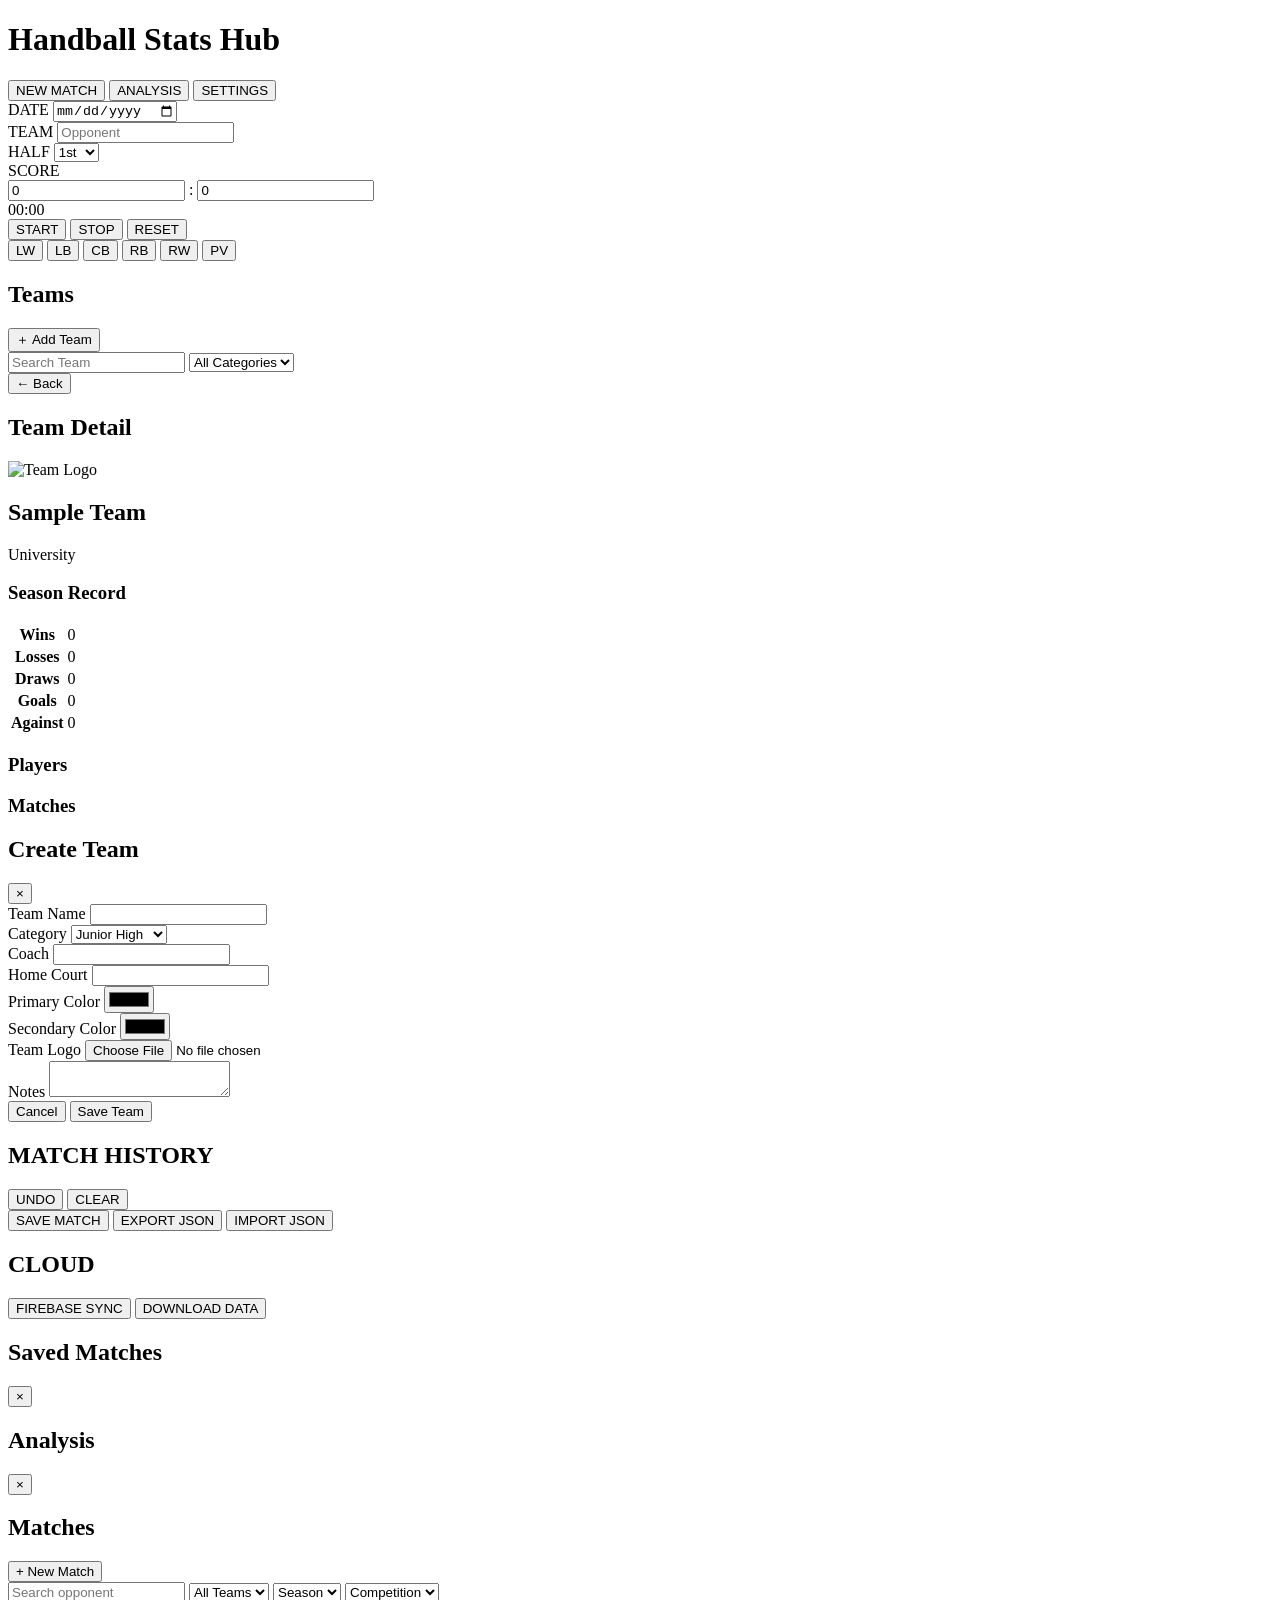
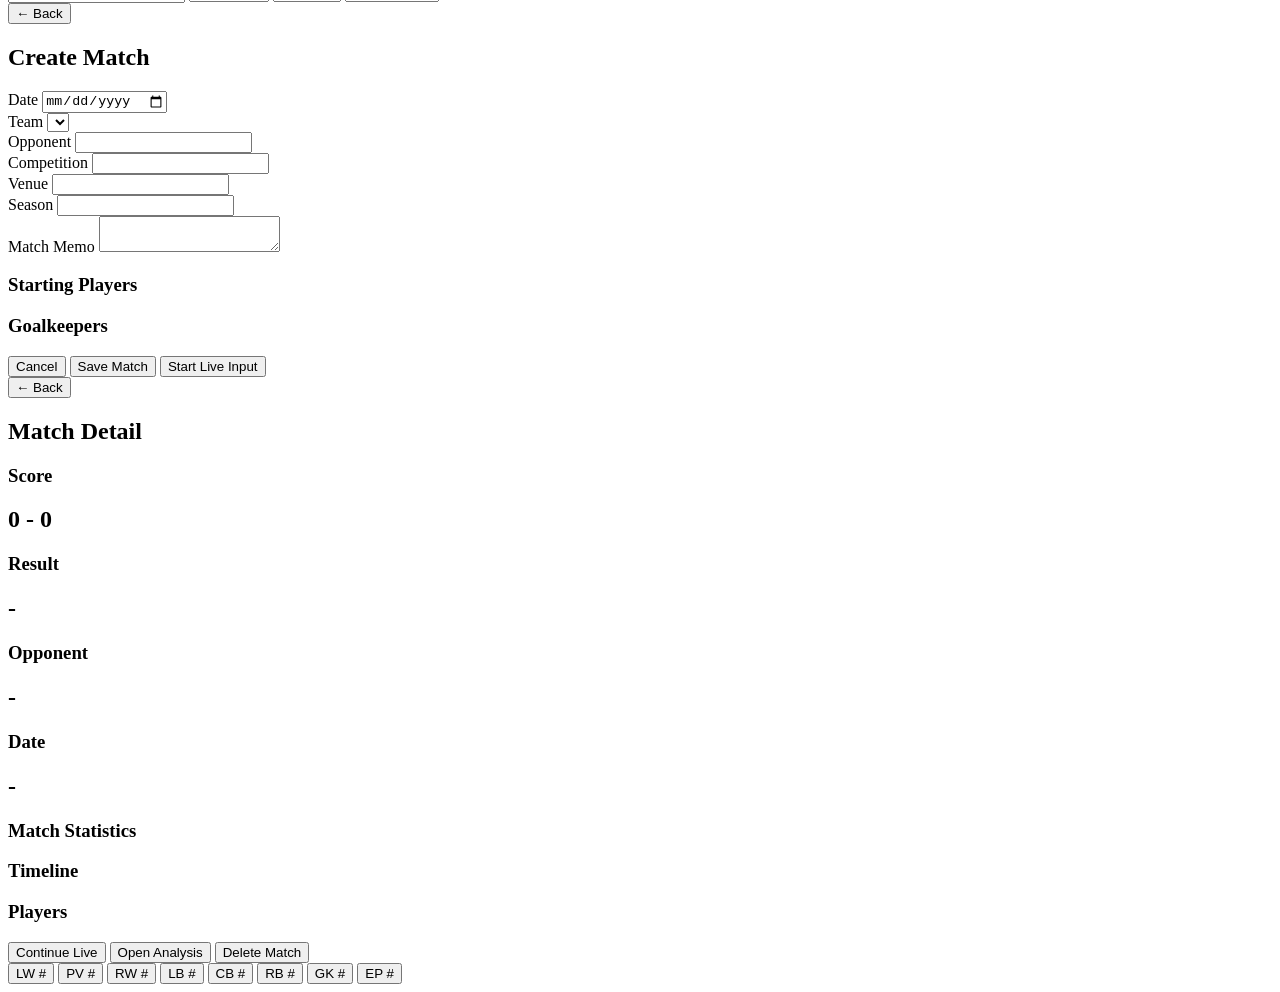
==== index.html @ af0e460c "Create index.html" ====
<!DOCTYPE html>
<html lang="ja">

<head>

<meta charset="UTF-8">
<meta name="viewport"
content="width=device-width, initial-scale=1.0">

<title>Handball Stats Hub v2</title>

<meta name="theme-color" content="#1565c0">

<link rel="manifest" href="manifest.json">

<link rel="stylesheet" href="style.css">

</head>

<body>

<div id="app">

<header>

<h1>Handball Stats Hub</h1>

<div class="header-buttons">

<button id="newMatchBtn">
NEW MATCH
</button>

<button id="analysisBtn">
ANALYSIS
</button>

<button id="settingBtn">
SETTINGS
</button>

</div>

</header>

<section id="matchInfo">

<div class="row">

<div class="item">

<label>DATE</label>

<input
type="date"
id="matchDate">

</div>

<div class="item">

<label>TEAM</label>

<input
type="text"
id="teamName"
placeholder="Opponent">

</div>

</div>

<div class="row">

<div class="item">

<label>HALF</label>

<select id="halfSelect">

<option>1st</option>

<option>2nd</option>

<option>ET</option>

</select>

</div>

<div class="item">

<label>SCORE</label>

<div class="scoreBox">

<input
type="number"
id="ourScore"
value="0">

<span>:</span>

<input
type="number"
id="theirScore"
value="0">

</div>

</div>

</div>

</section>

<section id="timerSection">

<div id="timer">

00:00

</div>

<div class="timerButtons">

<button id="startBtn">
START
</button>

<button id="stopBtn">
STOP
</button>

<button id="resetBtn">
RESET
</button>

</div>

</section>

<section id="courtSection">

<div id="court">

<div class="goal"></div>

<div class="sixLine"></div>

<div class="nineLine"></div>

<div class="centerLine"></div>

<div class="courtPlayers">

<button class="player" data-pos="LW">LW</button>

<button class="player" data-pos="LB">LB</button>

<button class="player" data-pos="CB">CB</button>

<button class="player" data-pos="RB">RB</button>

<button class="player" data-pos="RW">RW</button>

<button class="player" data-pos="PV">PV</button>

</div>

</div>

</section>

<!-- ========================= -->
<!-- TEAMS PAGE -->
<!-- ========================= -->

<section
id="teamsPage"
class="page">

<div class="pageHeader">

<h2>

Teams

</h2>

<button
id="addTeamButton"
class="primaryButton">

＋ Add Team

</button>

</div>

<div class="toolbar">

<input
type="text"
id="teamSearch"
placeholder="Search Team">

<select id="teamCategory">

<option value="">

All Categories

</option>

<option>

Junior High

</option>

<option>

High School

</option>

<option>

University

</option>

<option>

Club

</option>

<option>

Professional

</option>

</select>

</div>

<div
id="teamGrid"
class="cardGrid">

<!-- teams.js -->

</div>

</section>

<!-- ========================= -->
<!-- TEAM DETAIL PAGE -->
<!-- ========================= -->

<section
id="teamDetailPage"
class="page">

<div class="pageHeader">

<button
id="backToTeams">

← Back

</button>

<h2>

Team Detail

</h2>

</div>

<div class="detailLayout">

<div class="detailCard">

<div class="teamLogo">

<img
id="teamLogoPreview"
src="icons/team-default.png"
alt="Team Logo">

</div>

<h2 id="detailTeamName">

Sample Team

</h2>

<p id="detailCategory">

University

</p>

</div>

<div class="detailCard">

<h3>

Season Record

</h3>

<table class="infoTable">

<tr>

<th>

Wins

</th>

<td id="teamWins">

0

</td>

</tr>

<tr>

<th>

Losses

</th>

<td id="teamLosses">

0

</td>

</tr>

<tr>

<th>

Draws

</th>

<td id="teamDraws">

0

</td>

</tr>

<tr>

<th>

Goals

</th>

<td id="teamGoals">

0

</td>

</tr>

<tr>

<th>

Against

</th>

<td id="teamAgainst">

0

</td>

</tr>

</table>

</div>

</div>

<h3>

Players

</h3>

<div
id="teamPlayers"
class="cardGrid">

<!-- players.js -->

</div>

<h3>

Matches

</h3>

<div
id="teamMatches"
class="tableContainer">

<!-- matches.js -->

</div>

</section>

<!-- ========================= -->
<!-- ADD TEAM MODAL -->
<!-- ========================= -->

<div
id="teamModal"
class="modal hidden">

<div class="modalContent">

<div class="modalHeader">

<h2>

Create Team

</h2>

<button
class="closeModal">

×

</button>

</div>

<div class="formGrid">

<div class="formItem">

<label>

Team Name

</label>

<input
type="text"
id="teamNameInput">

</div>

<div class="formItem">

<label>

Category

</label>

<select
id="teamCategoryInput">

<option>

Junior High

</option>

<option>

High School

</option>

<option>

University

</option>

<option>

Club

</option>

<option>

Professional

</option>

</select>

</div>

<div class="formItem">

<label>

Coach

</label>

<input
type="text"
id="coachInput">

</div>

<div class="formItem">

<label>

Home Court

</label>

<input
type="text"
id="homeCourtInput">

</div>

<div class="formItem">

<label>

Primary Color

</label>

<input
type="color"
id="primaryColor">

</div>

<div class="formItem">

<label>

Secondary Color

</label>

<input
type="color"
id="secondaryColor">

</div>

<div class="formItem full">

<label>

Team Logo

</label>

<input
type="file"
id="teamLogo"
accept="image/*">

</div>

<div class="formItem full">

<label>

Notes

</label>

<textarea
id="teamMemo">

</textarea>

</div>

</div>

<div class="modalFooter">

<button
id="cancelTeam">

Cancel

</button>

<button
id="saveTeam"
class="primaryButton">

Save Team

</button>

</div>

</div>

</div>

  <section id="historySection">

    <div class="sectionHeader">

        <h2>MATCH HISTORY</h2>

        <div class="historyControls">

            <button id="undoBtn">
                UNDO
            </button>

            <button id="clearHistoryBtn">
                CLEAR
            </button>

        </div>

    </div>

    <div id="historyList">

        <!-- game.jsで履歴を生成 -->

    </div>

</section>


<section id="saveSection">

    <button id="saveMatchBtn" class="primary">
        SAVE MATCH
    </button>

    <button id="exportBtn">
        EXPORT JSON
    </button>

    <button id="importBtn">
        IMPORT JSON
    </button>

    <input
        type="file"
        id="importFile"
        accept=".json"
        hidden
    >

</section>


<section id="cloudSection">

    <h2>CLOUD</h2>

    <div class="cloudButtons">

        <button id="syncBtn">
            FIREBASE SYNC
        </button>

        <button id="downloadBtn">
            DOWNLOAD DATA
        </button>

    </div>

</section>


<div id="matchListModal" class="modal hidden">

    <div class="modalContent">

        <div class="modalHeader">

            <h2>Saved Matches</h2>

            <button class="closeModal">
                ×
            </button>

        </div>

        <div id="savedMatchList">

            <!-- storage.js -->

        </div>

    </div>

</div>


<div id="analysisModal" class="modal hidden">

    <div class="modalContent large">

        <div class="modalHeader">

            <h2>Analysis</h2>

            <button class="closeModal">
                ×
            </button>

        </div>

        <div id="analysisContent">

            <div id="teamAnalysis"></div>

            <div id="playerAnalysis"></div>

            <div id="goalkeeperAnalysis"></div>

            <div id="shotChart"></div>

        </div>

    </div>

</div>

<!-- ===================================================== -->
<!-- MATCHES PAGE -->
<!-- ===================================================== -->

<section id="matchesPage" class="page">

    <div class="pageHeader">

        <h2>Matches</h2>

        <button
            id="newMatchBtn"
            class="primaryButton">

            + New Match

        </button>

    </div>

    <div class="toolbar">

        <input
            type="text"
            id="matchSearch"
            placeholder="Search opponent">

        <select id="teamFilter">

            <option value="">All Teams</option>

        </select>

        <select id="seasonFilter">

            <option value="">Season</option>

        </select>

        <select id="competitionFilter">

            <option value="">Competition</option>

        </select>

    </div>

    <div id="matchList">

        <!-- matches.js -->

    </div>

</section>


<!-- ===================================================== -->
<!-- NEW MATCH -->
<!-- ===================================================== -->

<section id="newMatchPage" class="page">

    <div class="pageHeader">

        <button id="backMatchList">

            ← Back

        </button>

        <h2>

            Create Match

        </h2>

    </div>


    <div class="formGrid">

        <div class="formItem">

            <label>

                Date

            </label>

            <input
                type="date"
                id="matchDate">

        </div>

        <div class="formItem">

            <label>

                Team

            </label>

            <select id="homeTeam">

            </select>

        </div>

        <div class="formItem">

            <label>

                Opponent

            </label>

            <input
                type="text"
                id="opponent">

        </div>

        <div class="formItem">

            <label>

                Competition

            </label>

            <input
                type="text"
                id="competition">

        </div>

        <div class="formItem">

            <label>

                Venue

            </label>

            <input
                type="text"
                id="venue">

        </div>

        <div class="formItem">

            <label>

                Season

            </label>

            <input
                type="text"
                id="season">

        </div>

        <div class="formItem full">

            <label>

                Match Memo

            </label>

            <textarea
                id="matchMemo">

            </textarea>

        </div>

    </div>


    <h3>

        Starting Players

    </h3>

    <div id="startingPlayerList">

        <!-- players.js -->

    </div>


    <h3>

        Goalkeepers

    </h3>

    <div id="goalkeeperList">

        <!-- players.js -->

    </div>


    <div class="pageButtons">

        <button
            id="cancelMatch">

            Cancel

        </button>

        <button
            id="saveMatchInfo"
            class="primaryButton">

            Save Match

        </button>

        <button
            id="startLiveMatch"
            class="successButton">

            Start Live Input

        </button>

    </div>

</section>


<!-- ===================================================== -->
<!-- MATCH DETAIL -->
<!-- ===================================================== -->

<section id="matchDetailPage" class="page">

    <div class="pageHeader">

        <button
            id="backMatchPage">

            ← Back

        </button>

        <h2>

            Match Detail

        </h2>

    </div>

    <div class="dashboardGrid">

        <div class="dashboardCard">

            <h3>

                Score

            </h3>

            <h1 id="matchScore">

                0 - 0

            </h1>

        </div>

        <div class="dashboardCard">

            <h3>

                Result

            </h3>

            <h1 id="matchResult">

                -

            </h1>

        </div>

        <div class="dashboardCard">

            <h3>

                Opponent

            </h3>

            <h1 id="detailOpponent">

                -

            </h1>

        </div>

        <div class="dashboardCard">

            <h3>

                Date

            </h3>

            <h1 id="detailDate">

                -

            </h1>

        </div>

    </div>


    <h3>

        Match Statistics

    </h3>

    <div id="matchStatistics">

        <!-- analysis.js -->

    </div>


    <h3>

        Timeline

    </h3>

    <div id="matchTimeline">

        <!-- live.js -->

    </div>


    <h3>

        Players

    </h3>

    <div id="matchPlayers">

        <!-- players.js -->

    </div>


    <div class="pageButtons">

        <button
            id="continueLive">

            Continue Live

        </button>

        <button
            id="matchAnalysisButton">

            Open Analysis

        </button>

        <button
            id="deleteMatch"
            class="dangerButton">

            Delete Match

        </button>

    </div>

</section>

  <div id="positionGrid">

    <button class="positionBtn" data-position="LW">
        <span class="position">LW</span>
        <span class="number">#</span>
    </button>

    <button class="positionBtn" data-position="PV">
        <span class="position">PV</span>
        <span class="number">#</span>
    </button>

    <button class="positionBtn" data-position="RW">
        <span class="position">RW</span>
        <span class="number">#</span>
    </button>

    <button class="positionBtn" data-position="LB">
        <span class="position">LB</span>
        <span class="number">#</span>
    </button>

    <button class="positionBtn active" data-position="CB">
        <span class="position">CB</span>
        <span class="number">#</span>
    </button>

    <button class="positionBtn" data-position="RB">
        <span class="position">RB</span>
        <span class="number">#</span>
    </button>

    <button class="positionBtn" data-position="GK">
        <span class="position">GK</span>
        <span class="number">#</span>
    </button>

    <button class="positionBtn" data-position="EP">
        <span class="position">EP</span>
        <span class="number">#</span>
    </button>

    <div class="positionBlank"></div>

</div>
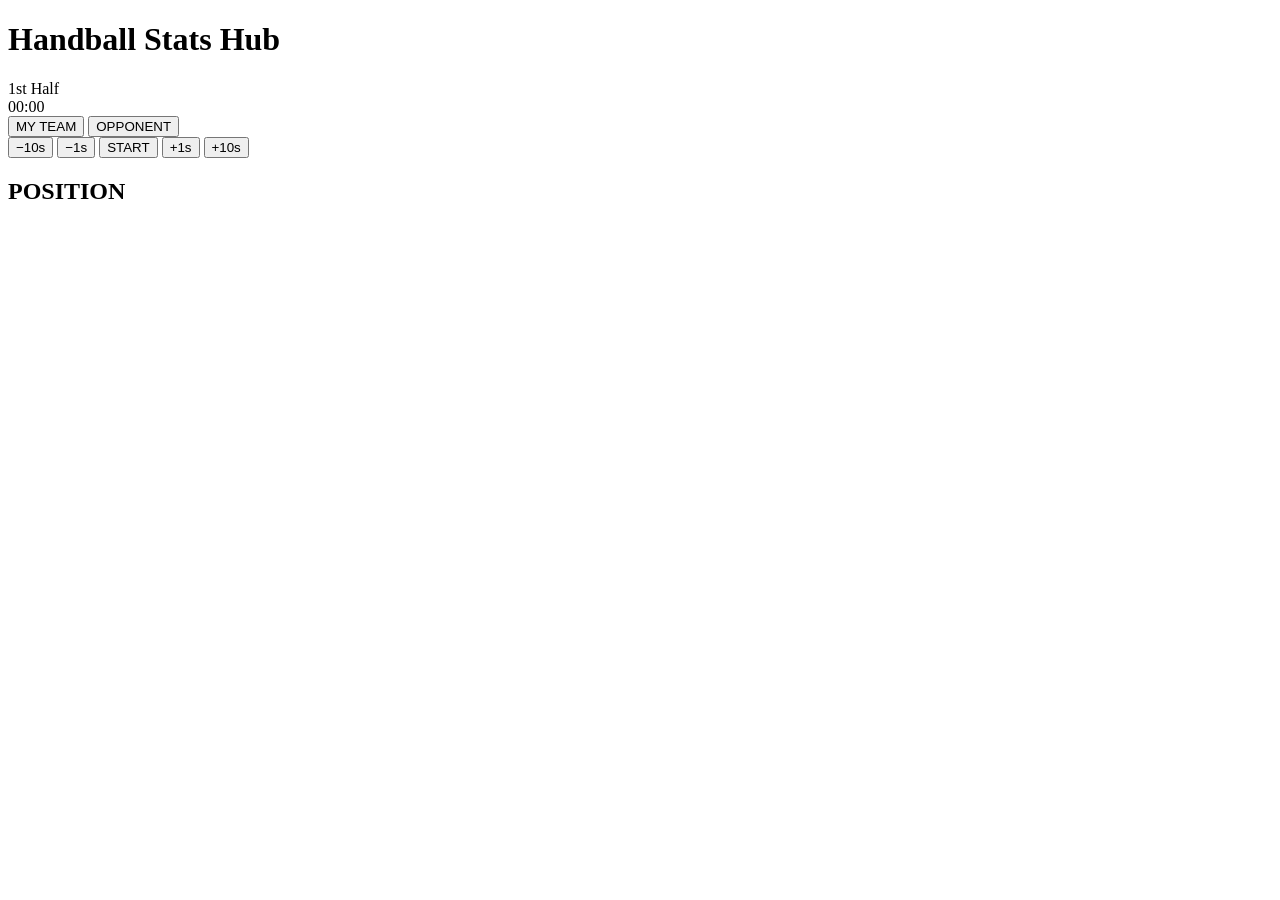
==== commit 4873ed54: "Create index.html" ====
--- a/index.html
+++ b/index.html
@@ -4,1203 +4,150 @@
 <head>
 
 <meta charset="UTF-8">
-<meta name="viewport"
-content="width=device-width, initial-scale=1.0">
+
+<meta
+name="viewport"
+content="width=device-width, initial-scale=1.0, viewport-fit=cover">
 
 <title>Handball Stats Hub v2</title>
 
-<meta name="theme-color" content="#1565c0">
+<meta name="theme-color" content="#1d4ed8">
 
-<link rel="manifest" href="manifest.json">
+<meta
+name="apple-mobile-web-app-capable"
+content="yes">
 
-<link rel="stylesheet" href="style.css">
+<meta
+name="apple-mobile-web-app-status-bar-style"
+content="black-translucent">
+
+<meta
+name="apple-mobile-web-app-title"
+content="Handball Stats Hub">
+
+<link
+rel="manifest"
+href="manifest.json">
+
+<link
+rel="apple-touch-icon"
+href="icons/icon-192.png">
+
+<link
+rel="stylesheet"
+href="style.css">
 
 </head>
 
 <body>
 
-<div id="app">
+<!-- =======================================
+HEADER
+======================================= -->
 
-<header>
+<header id="header">
 
-<h1>Handball Stats Hub</h1>
+<div id="titleArea">
 
-<div class="header-buttons">
+<h1>
+Handball Stats Hub
+</h1>
 
-<button id="newMatchBtn">
-NEW MATCH
-</button>
+</div>
 
-<button id="analysisBtn">
-ANALYSIS
-</button>
+<div id="headerRight">
 
-<button id="settingBtn">
-SETTINGS
-</button>
+<div id="halfDisplay">
+1st Half
+</div>
+
+<div id="timerDisplay">
+00:00
+</div>
 
 </div>
 
 </header>
 
-<section id="matchInfo">
+<!-- =======================================
+TOP CONTROL
+======================================= -->
 
-<div class="row">
+<section id="topControls">
 
-<div class="item">
+<div id="teamSwitcher">
 
-<label>DATE</label>
+<button
+id="myTeamBtn"
+class="active">
 
-<input
-type="date"
-id="matchDate">
+MY TEAM
+
+</button>
+
+<button
+id="opponentBtn">
+
+OPPONENT
+
+</button>
 
 </div>
 
-<div class="item">
+<div id="timerControls">
 
-<label>TEAM</label>
+<button id="minus10">
 
-<input
-type="text"
-id="teamName"
-placeholder="Opponent">
+−10s
 
-</div>
-
-</div>
-
-<div class="row">
-
-<div class="item">
-
-<label>HALF</label>
-
-<select id="halfSelect">
-
-<option>1st</option>
-
-<option>2nd</option>
-
-<option>ET</option>
-
-</select>
-
-</div>
-
-<div class="item">
-
-<label>SCORE</label>
-
-<div class="scoreBox">
-
-<input
-type="number"
-id="ourScore"
-value="0">
-
-<span>:</span>
-
-<input
-type="number"
-id="theirScore"
-value="0">
-
-</div>
-
-</div>
-
-</div>
-
-</section>
-
-<section id="timerSection">
-
-<div id="timer">
-
-00:00
-
-</div>
-
-<div class="timerButtons">
-
-<button id="startBtn">
-START
 </button>
 
-<button id="stopBtn">
-STOP
+<button id="minus1">
+
+−1s
+
 </button>
 
-<button id="resetBtn">
-RESET
+<button id="startStop">
+
+START
+
+</button>
+
+<button id="plus1">
+
++1s
+
+</button>
+
+<button id="plus10">
+
++10s
+
 </button>
 
 </div>
 
 </section>
 
-<section id="courtSection">
+<!-- =======================================
+MAIN
+======================================= -->
 
-<div id="court">
+<main id="mainContainer">
 
-<div class="goal"></div>
+<!-- =======================================
+LEFT PANEL
+======================================= -->
 
-<div class="sixLine"></div>
+<section id="leftPanel">
 
-<div class="nineLine"></div>
-
-<div class="centerLine"></div>
-
-<div class="courtPlayers">
-
-<button class="player" data-pos="LW">LW</button>
-
-<button class="player" data-pos="LB">LB</button>
-
-<button class="player" data-pos="CB">CB</button>
-
-<button class="player" data-pos="RB">RB</button>
-
-<button class="player" data-pos="RW">RW</button>
-
-<button class="player" data-pos="PV">PV</button>
-
-</div>
-
-</div>
-
-</section>
-
-<!-- ========================= -->
-<!-- TEAMS PAGE -->
-<!-- ========================= -->
-
-<section
-id="teamsPage"
-class="page">
-
-<div class="pageHeader">
+<div class="panel">
 
 <h2>
 
-Teams
+POSITION
 
 </h2>
 
-<button
-id="addTeamButton"
-class="primaryButton">
-
-＋ Add Team
-
-</button>
-
-</div>
-
-<div class="toolbar">
-
-<input
-type="text"
-id="teamSearch"
-placeholder="Search Team">
-
-<select id="teamCategory">
-
-<option value="">
-
-All Categories
-
-</option>
-
-<option>
-
-Junior High
-
-</option>
-
-<option>
-
-High School
-
-</option>
-
-<option>
-
-University
-
-</option>
-
-<option>
-
-Club
-
-</option>
-
-<option>
-
-Professional
-
-</option>
-
-</select>
-
-</div>
-
-<div
-id="teamGrid"
-class="cardGrid">
-
-<!-- teams.js -->
-
-</div>
-
-</section>
-
-<!-- ========================= -->
-<!-- TEAM DETAIL PAGE -->
-<!-- ========================= -->
-
-<section
-id="teamDetailPage"
-class="page">
-
-<div class="pageHeader">
-
-<button
-id="backToTeams">
-
-← Back
-
-</button>
-
-<h2>
-
-Team Detail
-
-</h2>
-
-</div>
-
-<div class="detailLayout">
-
-<div class="detailCard">
-
-<div class="teamLogo">
-
-<img
-id="teamLogoPreview"
-src="icons/team-default.png"
-alt="Team Logo">
-
-</div>
-
-<h2 id="detailTeamName">
-
-Sample Team
-
-</h2>
-
-<p id="detailCategory">
-
-University
-
-</p>
-
-</div>
-
-<div class="detailCard">
-
-<h3>
-
-Season Record
-
-</h3>
-
-<table class="infoTable">
-
-<tr>
-
-<th>
-
-Wins
-
-</th>
-
-<td id="teamWins">
-
-0
-
-</td>
-
-</tr>
-
-<tr>
-
-<th>
-
-Losses
-
-</th>
-
-<td id="teamLosses">
-
-0
-
-</td>
-
-</tr>
-
-<tr>
-
-<th>
-
-Draws
-
-</th>
-
-<td id="teamDraws">
-
-0
-
-</td>
-
-</tr>
-
-<tr>
-
-<th>
-
-Goals
-
-</th>
-
-<td id="teamGoals">
-
-0
-
-</td>
-
-</tr>
-
-<tr>
-
-<th>
-
-Against
-
-</th>
-
-<td id="teamAgainst">
-
-0
-
-</td>
-
-</tr>
-
-</table>
-
-</div>
-
-</div>
-
-<h3>
-
-Players
-
-</h3>
-
-<div
-id="teamPlayers"
-class="cardGrid">
-
-<!-- players.js -->
-
-</div>
-
-<h3>
-
-Matches
-
-</h3>
-
-<div
-id="teamMatches"
-class="tableContainer">
-
-<!-- matches.js -->
-
-</div>
-
-</section>
-
-<!-- ========================= -->
-<!-- ADD TEAM MODAL -->
-<!-- ========================= -->
-
-<div
-id="teamModal"
-class="modal hidden">
-
-<div class="modalContent">
-
-<div class="modalHeader">
-
-<h2>
-
-Create Team
-
-</h2>
-
-<button
-class="closeModal">
-
-×
-
-</button>
-
-</div>
-
-<div class="formGrid">
-
-<div class="formItem">
-
-<label>
-
-Team Name
-
-</label>
-
-<input
-type="text"
-id="teamNameInput">
-
-</div>
-
-<div class="formItem">
-
-<label>
-
-Category
-
-</label>
-
-<select
-id="teamCategoryInput">
-
-<option>
-
-Junior High
-
-</option>
-
-<option>
-
-High School
-
-</option>
-
-<option>
-
-University
-
-</option>
-
-<option>
-
-Club
-
-</option>
-
-<option>
-
-Professional
-
-</option>
-
-</select>
-
-</div>
-
-<div class="formItem">
-
-<label>
-
-Coach
-
-</label>
-
-<input
-type="text"
-id="coachInput">
-
-</div>
-
-<div class="formItem">
-
-<label>
-
-Home Court
-
-</label>
-
-<input
-type="text"
-id="homeCourtInput">
-
-</div>
-
-<div class="formItem">
-
-<label>
-
-Primary Color
-
-</label>
-
-<input
-type="color"
-id="primaryColor">
-
-</div>
-
-<div class="formItem">
-
-<label>
-
-Secondary Color
-
-</label>
-
-<input
-type="color"
-id="secondaryColor">
-
-</div>
-
-<div class="formItem full">
-
-<label>
-
-Team Logo
-
-</label>
-
-<input
-type="file"
-id="teamLogo"
-accept="image/*">
-
-</div>
-
-<div class="formItem full">
-
-<label>
-
-Notes
-
-</label>
-
-<textarea
-id="teamMemo">
-
-</textarea>
-
-</div>
-
-</div>
-
-<div class="modalFooter">
-
-<button
-id="cancelTeam">
-
-Cancel
-
-</button>
-
-<button
-id="saveTeam"
-class="primaryButton">
-
-Save Team
-
-</button>
-
-</div>
-
-</div>
-
-</div>
-
-  <section id="historySection">
-
-    <div class="sectionHeader">
-
-        <h2>MATCH HISTORY</h2>
-
-        <div class="historyControls">
-
-            <button id="undoBtn">
-                UNDO
-            </button>
-
-            <button id="clearHistoryBtn">
-                CLEAR
-            </button>
-
-        </div>
-
-    </div>
-
-    <div id="historyList">
-
-        <!-- game.jsで履歴を生成 -->
-
-    </div>
-
-</section>
-
-
-<section id="saveSection">
-
-    <button id="saveMatchBtn" class="primary">
-        SAVE MATCH
-    </button>
-
-    <button id="exportBtn">
-        EXPORT JSON
-    </button>
-
-    <button id="importBtn">
-        IMPORT JSON
-    </button>
-
-    <input
-        type="file"
-        id="importFile"
-        accept=".json"
-        hidden
-    >
-
-</section>
-
-
-<section id="cloudSection">
-
-    <h2>CLOUD</h2>
-
-    <div class="cloudButtons">
-
-        <button id="syncBtn">
-            FIREBASE SYNC
-        </button>
-
-        <button id="downloadBtn">
-            DOWNLOAD DATA
-        </button>
-
-    </div>
-
-</section>
-
-
-<div id="matchListModal" class="modal hidden">
-
-    <div class="modalContent">
-
-        <div class="modalHeader">
-
-            <h2>Saved Matches</h2>
-
-            <button class="closeModal">
-                ×
-            </button>
-
-        </div>
-
-        <div id="savedMatchList">
-
-            <!-- storage.js -->
-
-        </div>
-
-    </div>
-
-</div>
-
-
-<div id="analysisModal" class="modal hidden">
-
-    <div class="modalContent large">
-
-        <div class="modalHeader">
-
-            <h2>Analysis</h2>
-
-            <button class="closeModal">
-                ×
-            </button>
-
-        </div>
-
-        <div id="analysisContent">
-
-            <div id="teamAnalysis"></div>
-
-            <div id="playerAnalysis"></div>
-
-            <div id="goalkeeperAnalysis"></div>
-
-            <div id="shotChart"></div>
-
-        </div>
-
-    </div>
-
-</div>
-
-<!-- ===================================================== -->
-<!-- MATCHES PAGE -->
-<!-- ===================================================== -->
-
-<section id="matchesPage" class="page">
-
-    <div class="pageHeader">
-
-        <h2>Matches</h2>
-
-        <button
-            id="newMatchBtn"
-            class="primaryButton">
-
-            + New Match
-
-        </button>
-
-    </div>
-
-    <div class="toolbar">
-
-        <input
-            type="text"
-            id="matchSearch"
-            placeholder="Search opponent">
-
-        <select id="teamFilter">
-
-            <option value="">All Teams</option>
-
-        </select>
-
-        <select id="seasonFilter">
-
-            <option value="">Season</option>
-
-        </select>
-
-        <select id="competitionFilter">
-
-            <option value="">Competition</option>
-
-        </select>
-
-    </div>
-
-    <div id="matchList">
-
-        <!-- matches.js -->
-
-    </div>
-
-</section>
-
-
-<!-- ===================================================== -->
-<!-- NEW MATCH -->
-<!-- ===================================================== -->
-
-<section id="newMatchPage" class="page">
-
-    <div class="pageHeader">
-
-        <button id="backMatchList">
-
-            ← Back
-
-        </button>
-
-        <h2>
-
-            Create Match
-
-        </h2>
-
-    </div>
-
-
-    <div class="formGrid">
-
-        <div class="formItem">
-
-            <label>
-
-                Date
-
-            </label>
-
-            <input
-                type="date"
-                id="matchDate">
-
-        </div>
-
-        <div class="formItem">
-
-            <label>
-
-                Team
-
-            </label>
-
-            <select id="homeTeam">
-
-            </select>
-
-        </div>
-
-        <div class="formItem">
-
-            <label>
-
-                Opponent
-
-            </label>
-
-            <input
-                type="text"
-                id="opponent">
-
-        </div>
-
-        <div class="formItem">
-
-            <label>
-
-                Competition
-
-            </label>
-
-            <input
-                type="text"
-                id="competition">
-
-        </div>
-
-        <div class="formItem">
-
-            <label>
-
-                Venue
-
-            </label>
-
-            <input
-                type="text"
-                id="venue">
-
-        </div>
-
-        <div class="formItem">
-
-            <label>
-
-                Season
-
-            </label>
-
-            <input
-                type="text"
-                id="season">
-
-        </div>
-
-        <div class="formItem full">
-
-            <label>
-
-                Match Memo
-
-            </label>
-
-            <textarea
-                id="matchMemo">
-
-            </textarea>
-
-        </div>
-
-    </div>
-
-
-    <h3>
-
-        Starting Players
-
-    </h3>
-
-    <div id="startingPlayerList">
-
-        <!-- players.js -->
-
-    </div>
-
-
-    <h3>
-
-        Goalkeepers
-
-    </h3>
-
-    <div id="goalkeeperList">
-
-        <!-- players.js -->
-
-    </div>
-
-
-    <div class="pageButtons">
-
-        <button
-            id="cancelMatch">
-
-            Cancel
-
-        </button>
-
-        <button
-            id="saveMatchInfo"
-            class="primaryButton">
-
-            Save Match
-
-        </button>
-
-        <button
-            id="startLiveMatch"
-            class="successButton">
-
-            Start Live Input
-
-        </button>
-
-    </div>
-
-</section>
-
-
-<!-- ===================================================== -->
-<!-- MATCH DETAIL -->
-<!-- ===================================================== -->
-
-<section id="matchDetailPage" class="page">
-
-    <div class="pageHeader">
-
-        <button
-            id="backMatchPage">
-
-            ← Back
-
-        </button>
-
-        <h2>
-
-            Match Detail
-
-        </h2>
-
-    </div>
-
-    <div class="dashboardGrid">
-
-        <div class="dashboardCard">
-
-            <h3>
-
-                Score
-
-            </h3>
-
-            <h1 id="matchScore">
-
-                0 - 0
-
-            </h1>
-
-        </div>
-
-        <div class="dashboardCard">
-
-            <h3>
-
-                Result
-
-            </h3>
-
-            <h1 id="matchResult">
-
-                -
-
-            </h1>
-
-        </div>
-
-        <div class="dashboardCard">
-
-            <h3>
-
-                Opponent
-
-            </h3>
-
-            <h1 id="detailOpponent">
-
-                -
-
-            </h1>
-
-        </div>
-
-        <div class="dashboardCard">
-
-            <h3>
-
-                Date
-
-            </h3>
-
-            <h1 id="detailDate">
-
-                -
-
-            </h1>
-
-        </div>
-
-    </div>
-
-
-    <h3>
-
-        Match Statistics
-
-    </h3>
-
-    <div id="matchStatistics">
-
-        <!-- analysis.js -->
-
-    </div>
-
-
-    <h3>
-
-        Timeline
-
-    </h3>
-
-    <div id="matchTimeline">
-
-        <!-- live.js -->
-
-    </div>
-
-
-    <h3>
-
-        Players
-
-    </h3>
-
-    <div id="matchPlayers">
-
-        <!-- players.js -->
-
-    </div>
-
-
-    <div class="pageButtons">
-
-        <button
-            id="continueLive">
-
-            Continue Live
-
-        </button>
-
-        <button
-            id="matchAnalysisButton">
-
-            Open Analysis
-
-        </button>
-
-        <button
-            id="deleteMatch"
-            class="dangerButton">
-
-            Delete Match
-
-        </button>
-
-    </div>
-
-</section>
-
-  <div id="positionGrid">
-
-    <button class="positionBtn" data-position="LW">
-        <span class="position">LW</span>
-        <span class="number">#</span>
-    </button>
-
-    <button class="positionBtn" data-position="PV">
-        <span class="position">PV</span>
-        <span class="number">#</span>
-    </button>
-
-    <button class="positionBtn" data-position="RW">
-        <span class="position">RW</span>
-        <span class="number">#</span>
-    </button>
-
-    <button class="positionBtn" data-position="LB">
-        <span class="position">LB</span>
-        <span class="number">#</span>
-    </button>
-
-    <button class="positionBtn active" data-position="CB">
-        <span class="position">CB</span>
-        <span class="number">#</span>
-    </button>
-
-    <button class="positionBtn" data-position="RB">
-        <span class="position">RB</span>
-        <span class="number">#</span>
-    </button>
-
-    <button class="positionBtn" data-position="GK">
-        <span class="position">GK</span>
-        <span class="number">#</span>
-    </button>
-
-    <button class="positionBtn" data-position="EP">
-        <span class="position">EP</span>
-        <span class="number">#</span>
-    </button>
-
-    <div class="positionBlank"></div>
-
-</div>
+<div id="positionList">
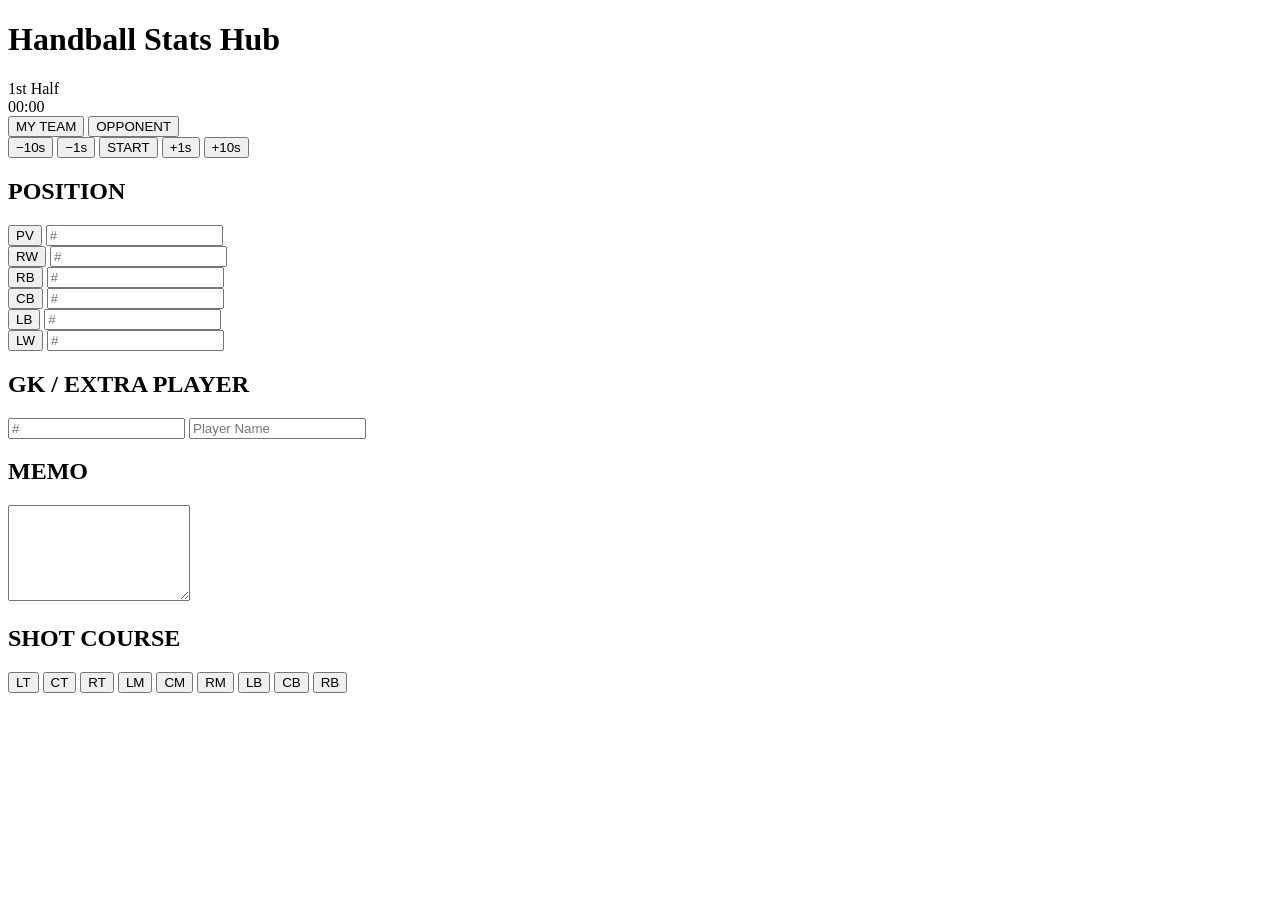
==== commit 3f699e82: "Update index.html" ====
--- a/index.html
+++ b/index.html
@@ -151,3 +151,227 @@
 </h2>
 
 <div id="positionList">
+
+  <div class="positionRow">
+
+<button class="positionButton">
+
+PV
+
+</button>
+
+<input
+type="number"
+class="numberInput"
+placeholder="#">
+
+</div>
+
+<div class="positionRow">
+
+<button class="positionButton">
+
+RW
+
+</button>
+
+<input
+type="number"
+class="numberInput"
+placeholder="#">
+
+</div>
+
+<div class="positionRow">
+
+<button class="positionButton">
+
+RB
+
+</button>
+
+<input
+type="number"
+class="numberInput"
+placeholder="#">
+
+</div>
+
+<div class="positionRow">
+
+<button class="positionButton">
+
+CB
+
+</button>
+
+<input
+type="number"
+class="numberInput"
+placeholder="#">
+
+</div>
+
+<div class="positionRow">
+
+<button class="positionButton">
+
+LB
+
+</button>
+
+<input
+type="number"
+class="numberInput"
+placeholder="#">
+
+</div>
+
+<div class="positionRow">
+
+<button class="positionButton">
+
+LW
+
+</button>
+
+<input
+type="number"
+class="numberInput"
+placeholder="#">
+
+</div>
+
+</div>
+
+</div>
+
+<!-- ==========================
+GK
+========================== -->
+
+<div class="panel">
+
+<h2>
+
+GK / EXTRA PLAYER
+
+</h2>
+
+<div class="gkRow">
+
+<input
+type="number"
+id="gkNumber"
+placeholder="#">
+
+<input
+type="text"
+id="gkName"
+placeholder="Player Name">
+
+</div>
+
+</div>
+
+<!-- ==========================
+MEMO
+========================== -->
+
+<div class="panel">
+
+<h2>
+
+MEMO
+
+</h2>
+
+<textarea
+
+id="memo"
+
+rows="6"
+
+placeholder="メモを入力">
+
+</textarea>
+
+</div>
+
+</section>
+
+<!-- ==========================
+CENTER PANEL
+========================== -->
+
+<section id="centerPanel">
+
+<div class="panel">
+
+<h2>
+
+SHOT COURSE
+
+</h2>
+
+<div id="shotGrid">
+
+<button class="course">
+
+LT
+
+</button>
+
+<button class="course">
+
+CT
+
+</button>
+
+<button class="course">
+
+RT
+
+</button>
+
+<button class="course">
+
+LM
+
+</button>
+
+<button class="course">
+
+CM
+
+</button>
+
+<button class="course">
+
+RM
+
+</button>
+
+<button class="course">
+
+LB
+
+</button>
+
+<button class="course">
+
+CB
+
+</button>
+
+<button class="course">
+
+RB
+
+</button>
+
+</div>
+
+</div>
+
+</section>
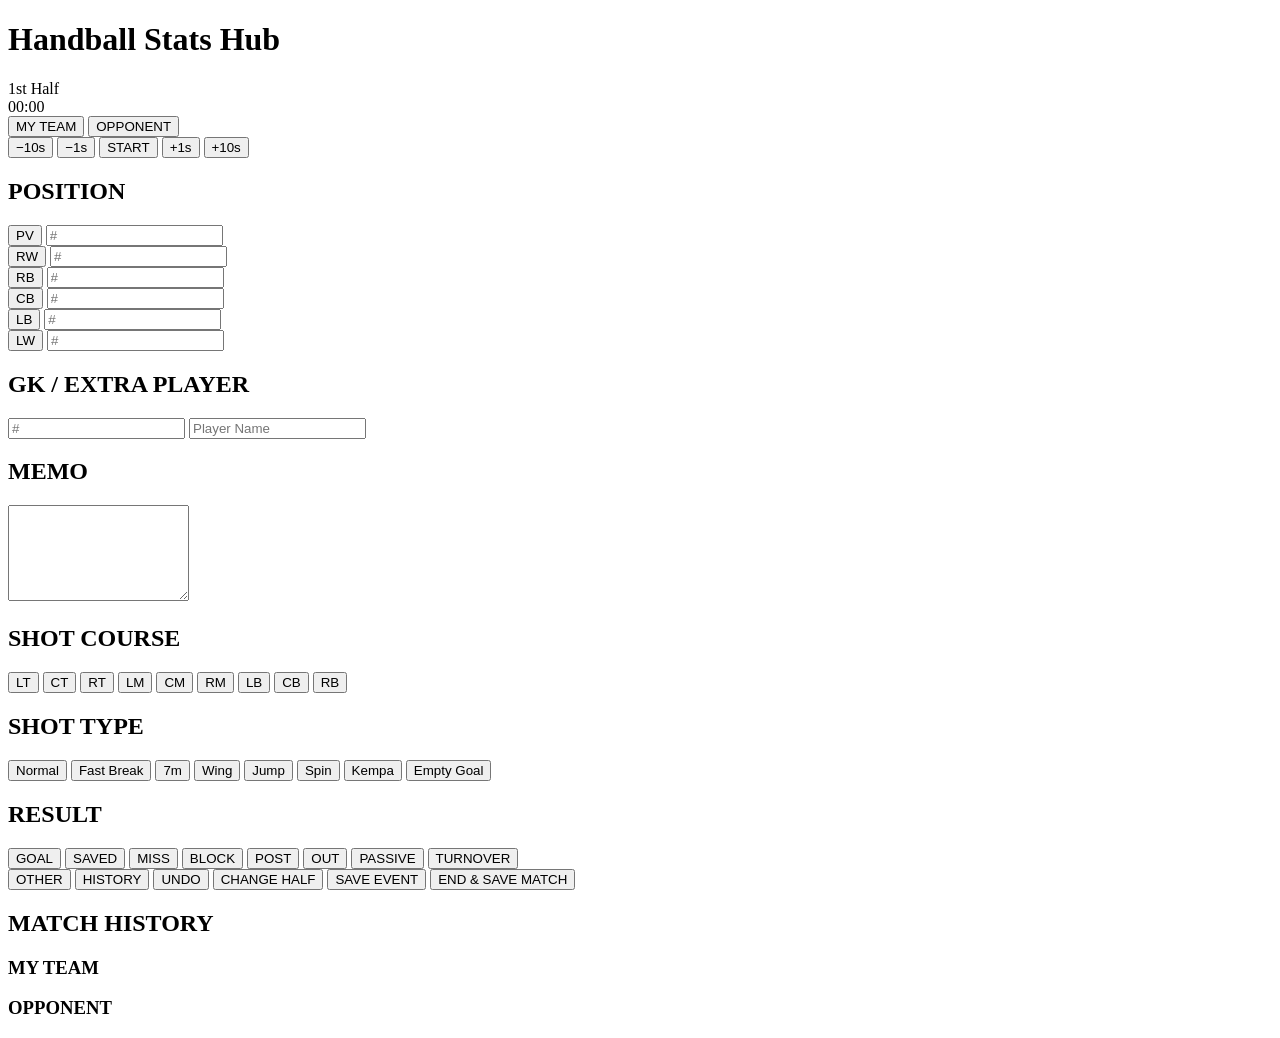
==== commit 5136057c: "Update index.html" ====
--- a/index.html
+++ b/index.html
@@ -375,3 +375,223 @@
 </div>
 
 </section>
+
+  <!-- ==========================
+RIGHT PANEL
+========================== -->
+
+<section id="rightPanel">
+
+<div class="panel">
+
+<h2>
+
+SHOT TYPE
+
+</h2>
+
+<div id="shotTypeList">
+
+<button class="shotType">
+
+Normal
+
+</button>
+
+<button class="shotType">
+
+Fast Break
+
+</button>
+
+<button class="shotType">
+
+7m
+
+</button>
+
+<button class="shotType">
+
+Wing
+
+</button>
+
+<button class="shotType">
+
+Jump
+
+</button>
+
+<button class="shotType">
+
+Spin
+
+</button>
+
+<button class="shotType">
+
+Kempa
+
+</button>
+
+<button class="shotType">
+
+Empty Goal
+
+</button>
+
+</div>
+
+</div>
+
+<div class="panel">
+
+<h2>
+
+RESULT
+
+</h2>
+
+<div id="resultList">
+
+<button class="result goal">
+
+GOAL
+
+</button>
+
+<button class="result save">
+
+SAVED
+
+</button>
+
+<button class="result miss">
+
+MISS
+
+</button>
+
+<button class="result block">
+
+BLOCK
+
+</button>
+
+<button class="result post">
+
+POST
+
+</button>
+
+<button class="result out">
+
+OUT
+
+</button>
+
+<button class="result passive">
+
+PASSIVE
+
+</button>
+
+<button class="result turnover">
+
+TURNOVER
+
+</button>
+
+</div>
+
+</div>
+
+</section>
+
+</main>
+
+<!-- ==========================
+BOTTOM MENU
+========================== -->
+
+<footer id="bottomBar">
+
+<button id="otherButton">
+
+OTHER
+
+</button>
+
+<button id="historyButton">
+
+HISTORY
+
+</button>
+
+<button id="undoButton">
+
+UNDO
+
+</button>
+
+<button id="changeHalfButton">
+
+CHANGE HALF
+
+</button>
+
+<button id="saveEventButton">
+
+SAVE EVENT
+
+</button>
+
+<button id="finishMatchButton">
+
+END & SAVE MATCH
+
+</button>
+
+</footer>
+
+<!-- ==========================
+HISTORY PANEL
+========================== -->
+
+<section id="historyPanel" class="hidden">
+
+<h2>
+
+MATCH HISTORY
+
+</h2>
+
+<div id="myHistory">
+
+<h3>
+
+MY TEAM
+
+</h3>
+
+<div id="myHistoryList">
+
+</div>
+
+</div>
+
+<div id="opponentHistory">
+
+<h3>
+
+OPPONENT
+
+</h3>
+
+<div id="opponentHistoryList">
+
+</div>
+
+</div>
+
+</section>
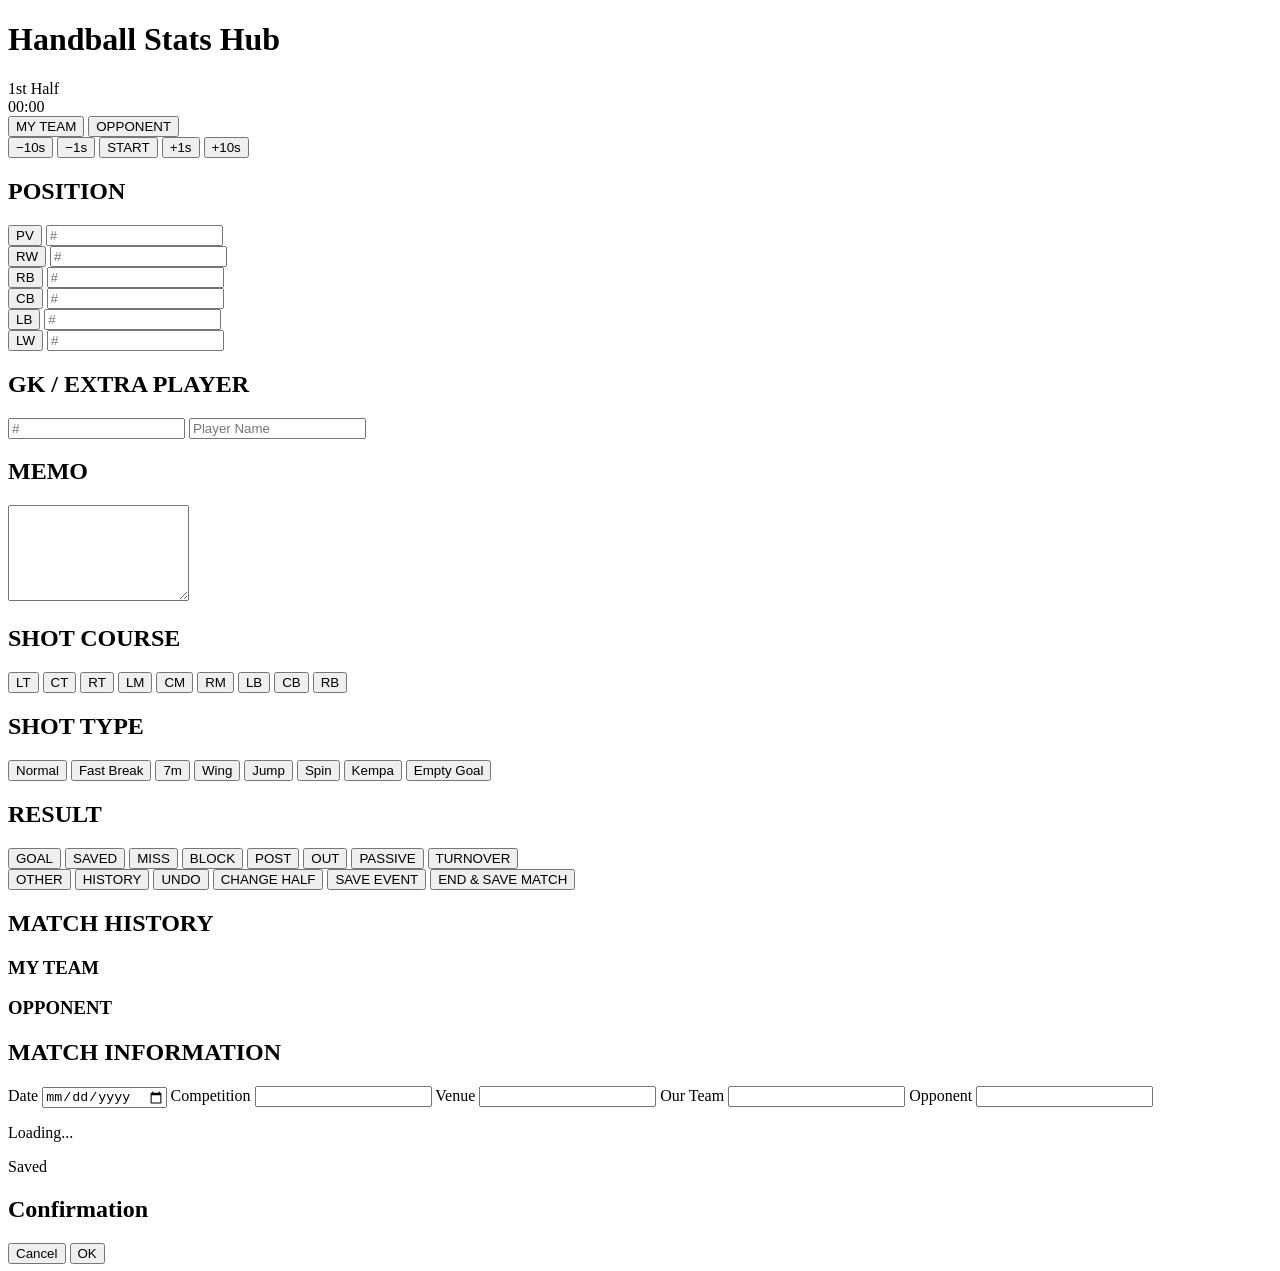
==== commit 12065720: "Update index.html" ====
--- a/index.html
+++ b/index.html
@@ -595,3 +595,197 @@
 </div>
 
 </section>
+
+  <!-- ==========================
+MATCH INFORMATION
+========================== -->
+
+<div id="matchInformation" class="hidden">
+
+<div class="panel">
+
+<h2>
+
+MATCH INFORMATION
+
+</h2>
+
+<div class="infoGrid">
+
+<label>
+
+Date
+
+<input
+type="date"
+id="matchDate">
+
+</label>
+
+<label>
+
+Competition
+
+<input
+type="text"
+id="competition">
+
+</label>
+
+<label>
+
+Venue
+
+<input
+type="text"
+id="venue">
+
+</label>
+
+<label>
+
+Our Team
+
+<input
+type="text"
+id="ourTeamName">
+
+</label>
+
+<label>
+
+Opponent
+
+<input
+type="text"
+id="opponentTeamName">
+
+</label>
+
+</div>
+
+</div>
+
+</div>
+
+<!-- ==========================
+LOADING
+========================== -->
+
+<div id="loadingScreen" class="hidden">
+
+<div class="loader"></div>
+
+<p>
+
+Loading...
+
+</p>
+
+</div>
+
+<!-- ==========================
+TOAST
+========================== -->
+
+<div
+id="toast"
+class="toast">
+
+Saved
+
+</div>
+
+<!-- ==========================
+MODAL
+========================== -->
+
+<div
+id="modal"
+class="hidden">
+
+<div class="modalContent">
+
+<h2 id="modalTitle">
+
+Confirmation
+
+</h2>
+
+<p id="modalMessage">
+
+</p>
+
+<div class="modalButtons">
+
+<button id="modalCancel">
+
+Cancel
+
+</button>
+
+<button id="modalOk">
+
+OK
+
+</button>
+
+</div>
+
+</div>
+
+</div>
+
+<!-- ==========================
+FIREBASE
+========================== -->
+
+<script type="module" src="firebase.js"></script>
+
+<!-- ==========================
+APPLICATION
+========================== -->
+
+<script src="timer.js"></script>
+
+<script src="storage.js"></script>
+
+<script src="analysis.js"></script>
+
+<script src="game.js"></script>
+
+<script src="main.js"></script>
+
+<!-- ==========================
+PWA
+========================== -->
+
+<script>
+
+if ("serviceWorker" in navigator) {
+
+window.addEventListener("load", () => {
+
+navigator.serviceWorker.register("./service-worker.js")
+
+.then(() => {
+
+console.log("Service Worker Registered");
+
+})
+
+.catch((err) => {
+
+console.error(err);
+
+});
+
+});
+
+}
+
+</script>
+
+</body>
+
+</html>
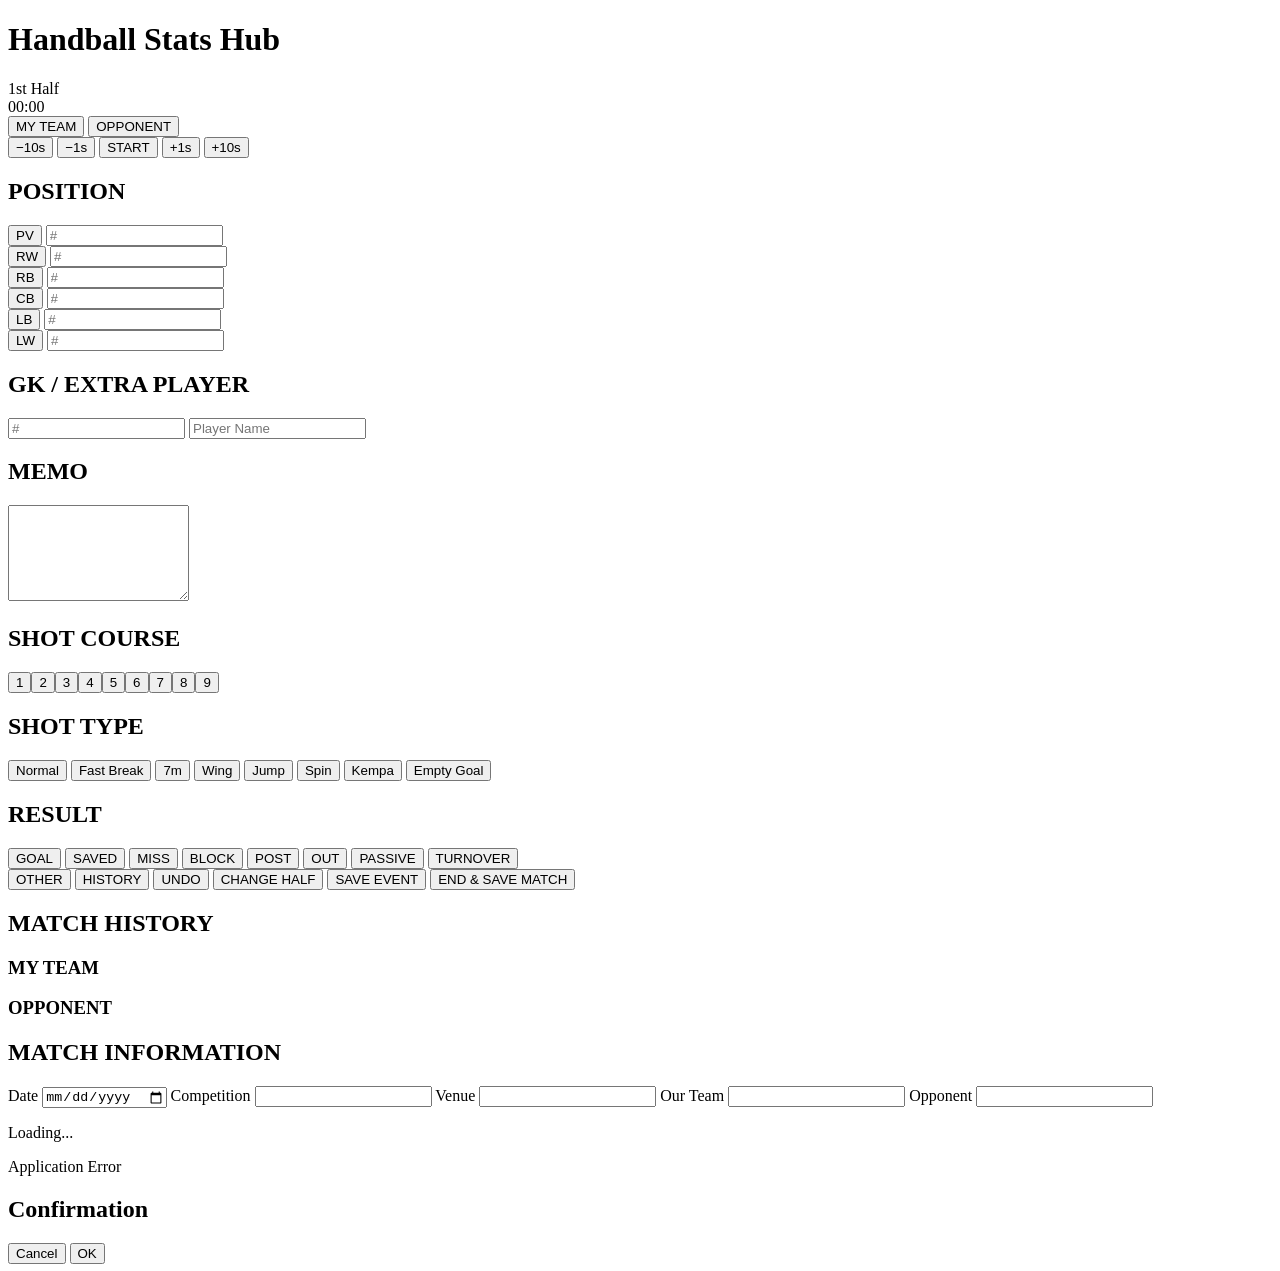
==== commit 41b13c24: "Update index.html" ====
--- a/index.html
+++ b/index.html
@@ -740,7 +740,7 @@
 FIREBASE
 ========================== -->
 
-<script type="module" src="firebase.js"></script>
+<script src="firebase.js"></script>
 
 <!-- ==========================
 APPLICATION
@@ -752,6 +752,14 @@
 
 <script src="analysis.js"></script>
 
+<script src="ui.js"></script>
+
+<script src="models/Player.js"></script>
+<script src="models/Team.js"></script>
+<script src="models/Shot.js"></script>
+<script src="models/MatchEvent.js"></script>
+<script src="models/Match.js"></script>
+  
 <script src="game.js"></script>
 
 <script src="main.js"></script>
@@ -766,8 +774,6 @@
 
 window.addEventListener("load", () => {
 
-navigator.serviceWorker.register("./service-worker.js")
-
 .then(() => {
 
 console.log("Service Worker Registered");
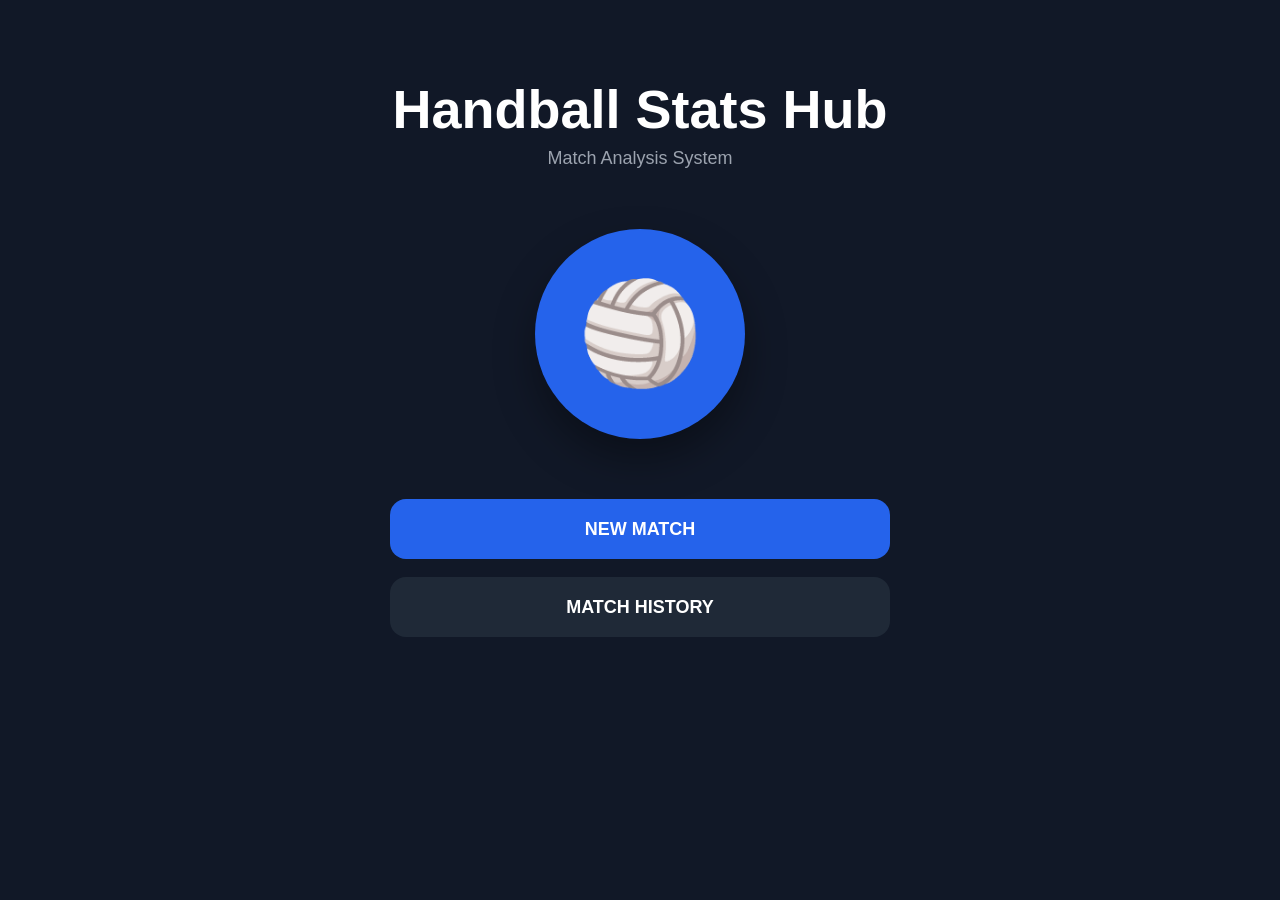
==== commit a4662175: "Rename Index.html to index.html" ====
--- a/index.html
+++ b/index.html
@@ -9,29 +9,15 @@
 name="viewport"
 content="width=device-width, initial-scale=1.0, viewport-fit=cover">
 
-<title>Handball Stats Hub v2</title>
-
-<meta name="theme-color" content="#1d4ed8">
-
-<meta
-name="apple-mobile-web-app-capable"
-content="yes">
-
-<meta
-name="apple-mobile-web-app-status-bar-style"
-content="black-translucent">
-
-<meta
-name="apple-mobile-web-app-title"
-content="Handball Stats Hub">
+<title>Handball Stats Hub</title>
 
 <link
 rel="manifest"
 href="manifest.json">
 
-<link
-rel="apple-touch-icon"
-href="icons/icon-192.png">
+<meta
+name="theme-color"
+content="#111827">
 
 <link
 rel="stylesheet"
@@ -41,334 +27,814 @@
 
 <body>
 
-<!-- =======================================
-HEADER
-======================================= -->
-
-<header id="header">
-
-<div id="titleArea">
+<div id="app">
+
+<!-- ===================================== -->
+<!-- HOME PAGE -->
+<!-- ===================================== -->
+
+<section
+id="homePage"
+class="page active">
+
+<header class="homeHeader">
 
 <h1>
+
 Handball Stats Hub
+
 </h1>
 
-</div>
-
-<div id="headerRight">
-
-<div id="halfDisplay">
-1st Half
-</div>
-
-<div id="timerDisplay">
+<p>
+
+Match Analysis System
+
+</p>
+
+</header>
+
+<div class="homeLogo">
+
+<div class="logoCircle">
+
+🏐
+
+</div>
+
+</div>
+
+<div class="homeButtons">
+
+<button
+id="newMatchButton"
+class="primaryButton">
+
+NEW MATCH
+
+</button>
+
+<button
+id="historyPageButton"
+class="secondaryButton">
+
+MATCH HISTORY
+
+</button>
+
+</div>
+
+</section>
+
+<!-- ===================================== -->
+<!-- NEW MATCH PAGE -->
+<!-- ===================================== -->
+
+<section
+id="newMatchPage"
+class="page">
+
+<header class="pageHeader">
+
+<button
+id="backHomeButton"
+class="backButton">
+
+←
+
+</button>
+
+<h2>
+
+NEW MATCH
+
+</h2>
+
+</header>
+
+<div class="card">
+
+<label>
+
+Date
+
+<input
+
+type="date"
+
+id="matchDate">
+
+</label>
+
+<label>
+
+Competition
+
+<input
+
+type="text"
+
+id="competition"
+
+placeholder="Competition">
+
+</label>
+
+<label>
+
+Venue
+
+<input
+
+type="text"
+
+id="venue"
+
+placeholder="Venue">
+
+</label>
+
+<label>
+
+Our Team
+
+<input
+
+type="text"
+
+id="ourTeam"
+
+placeholder="Our Team">
+
+</label>
+
+<label>
+
+Opponent
+
+<input
+
+type="text"
+
+id="opponent"
+
+placeholder="Opponent">
+
+</label>
+
+</div>
+
+<div class="bottomArea">
+
+<button
+
+id="startMatchButton"
+
+class="primaryButton large">
+
+START MATCH
+
+</button>
+
+</div>
+
+</section>
+
+  <!-- ===================================== -->
+<!-- GAME PAGE -->
+<!-- ===================================== -->
+
+<section
+id="gamePage"
+class="page">
+
+<header class="gameHeader">
+
+<div class="teamSwitcher">
+
+<button
+class="teamButton active"
+id="ourSideButton">
+
+OUR
+
+</button>
+
+<button
+class="teamButton"
+id="opponentSideButton">
+
+OPP
+
+</button>
+
+</div>
+
+<div class="timerArea">
+
+<div id="gameTimer">
+
 00:00
+
+</div>
+
+<div class="timerButtons">
+
+<button id="startTimerButton">
+
+▶
+
+</button>
+
+<button id="pauseTimerButton">
+
+⏸
+
+</button>
+
+<button id="resetTimerButton">
+
+↺
+
+</button>
+
 </div>
 
 </div>
 
 </header>
 
-<!-- =======================================
-TOP CONTROL
-======================================= -->
-
-<section id="topControls">
-
-<div id="teamSwitcher">
-
-<button
-id="myTeamBtn"
-class="active">
-
-MY TEAM
-
-</button>
-
-<button
-id="opponentBtn">
-
-OPPONENT
-
-</button>
-
-</div>
-
-<div id="timerControls">
-
-<button id="minus10">
-
-−10s
-
-</button>
-
-<button id="minus1">
-
-−1s
-
-</button>
-
-<button id="startStop">
-
-START
-
-</button>
-
-<button id="plus1">
-
-+1s
-
-</button>
-
-<button id="plus10">
-
-+10s
-
-</button>
+<!-- ====================== -->
+<!-- COURT -->
+<!-- ====================== -->
+
+<div class="courtCard">
+
+<h3>
+
+POSITION
+
+</h3>
+
+<div class="courtGrid">
+
+<button class="positionButton">LW</button>
+
+<button class="positionButton">LP</button>
+
+<button class="positionButton">LB</button>
+
+<button class="positionButton">CB</button>
+
+<button class="positionButton">RB</button>
+
+<button class="positionButton">RW</button>
+
+<button class="positionButton">PV</button>
+
+</div>
+
+</div>
+
+<!-- ====================== -->
+<!-- SHOT COURSE -->
+<!-- ====================== -->
+
+<div class="shotCard">
+
+<h3>
+
+SHOT COURSE
+
+</h3>
+
+<div class="shotGrid">
+
+<button class="shotCell">①</button>
+
+<button class="shotCell">②</button>
+
+<button class="shotCell">③</button>
+
+<button class="shotCell">④</button>
+
+<button class="shotCell">⑤</button>
+
+<button class="shotCell">⑥</button>
+
+<button class="shotCell">⑦</button>
+
+<button class="shotCell">⑧</button>
+
+<button class="shotCell">⑨</button>
+
+</div>
+
+</div>
+
+<!-- ====================== -->
+<!-- SHOT TYPE -->
+<!-- ====================== -->
+
+<div class="typeCard">
+
+<h3>
+
+SHOT TYPE
+
+</h3>
+
+<div class="typeGrid">
+
+<button class="typeButton">
+
+Jump
+
+</button>
+
+<button class="typeButton">
+
+Standing
+
+</button>
+
+<button class="typeButton">
+
+Wing
+
+</button>
+
+<button class="typeButton">
+
+Line
+
+</button>
+
+<button class="typeButton">
+
+Fast
+
+</button>
+
+<button class="typeButton">
+
+7m
+
+</button>
+
+</div>
+
+</div>
+
+  <!-- ====================== -->
+<!-- RESULT -->
+<!-- ====================== -->
+
+<div class="resultCard">
+
+    <h3>RESULT</h3>
+
+    <div class="resultGrid">
+
+        <button class="resultButton goal">
+            GOAL
+        </button>
+
+        <button class="resultButton save">
+            SAVE
+        </button>
+
+        <button class="resultButton miss">
+            MISS
+        </button>
+
+        <button class="resultButton block">
+            BLOCK
+        </button>
+
+    </div>
+
+</div>
+
+<!-- ====================== -->
+<!-- MEMO -->
+<!-- ====================== -->
+
+<div class="memoCard">
+
+    <h3>MEMO</h3>
+
+    <textarea
+        id="memo"
+        placeholder="Optional note...">
+    </textarea>
+
+</div>
+
+<!-- ====================== -->
+<!-- BOTTOM MENU -->
+<!-- ====================== -->
+
+<div class="bottomMenu">
+
+    <button id="otherButton">
+        OTHER
+    </button>
+
+    <button id="historyButton">
+        HISTORY
+    </button>
+
+    <button id="undoButton">
+        UNDO
+    </button>
+
+    <button id="halfButton">
+        CHANGE HALF
+    </button>
+
+    <button
+        id="saveEventButton"
+        class="primaryButton">
+        SAVE EVENT
+    </button>
+
+</div>
+
+<div class="endMatchArea">
+
+    <button
+        id="finishMatchButton"
+        class="dangerButton">
+
+        END & SAVE MATCH
+
+    </button>
 
 </div>
 
 </section>
 
-<!-- =======================================
-MAIN
-======================================= -->
-
-<main id="mainContainer">
-
-<!-- =======================================
-LEFT PANEL
-======================================= -->
-
-<section id="leftPanel">
-
-<div class="panel">
-
-<h2>
-
-POSITION
-
-</h2>
-
-<div id="positionList">
-
-  <div class="positionRow">
-
-<button class="positionButton">
-
-PV
-
-</button>
-
-<input
-type="number"
-class="numberInput"
-placeholder="#">
-
-</div>
-
-<div class="positionRow">
-
-<button class="positionButton">
-
-RW
-
-</button>
-
-<input
-type="number"
-class="numberInput"
-placeholder="#">
-
-</div>
-
-<div class="positionRow">
-
-<button class="positionButton">
-
-RB
-
-</button>
-
-<input
-type="number"
-class="numberInput"
-placeholder="#">
-
-</div>
-
-<div class="positionRow">
-
-<button class="positionButton">
-
-CB
-
-</button>
-
-<input
-type="number"
-class="numberInput"
-placeholder="#">
-
-</div>
-
-<div class="positionRow">
-
-<button class="positionButton">
-
-LB
-
-</button>
-
-<input
-type="number"
-class="numberInput"
-placeholder="#">
-
-</div>
-
-<div class="positionRow">
-
-<button class="positionButton">
-
-LW
-
-</button>
-
-<input
-type="number"
-class="numberInput"
-placeholder="#">
-
-</div>
-
-</div>
-
-</div>
-
-<!-- ==========================
-GK
-========================== -->
-
-<div class="panel">
-
-<h2>
-
-GK / EXTRA PLAYER
-
-</h2>
-
-<div class="gkRow">
-
-<input
-type="number"
-id="gkNumber"
-placeholder="#">
-
-<input
-type="text"
-id="gkName"
-placeholder="Player Name">
-
-</div>
-
-</div>
-
-<!-- ==========================
-MEMO
-========================== -->
-
-<div class="panel">
-
-<h2>
-
-MEMO
-
-</h2>
-
-<textarea
-
-id="memo"
-
-rows="6"
-
-placeholder="メモを入力">
-
-</textarea>
+<!-- ===================================== -->
+<!-- MATCH HISTORY PAGE -->
+<!-- ===================================== -->
+
+<section
+id="historyPage"
+class="page">
+
+<header class="pageHeader">
+
+    <button
+        id="historyBackButton"
+        class="backButton">
+
+        ←
+
+    </button>
+
+    <h2>
+
+        MATCH HISTORY
+
+    </h2>
+
+</header>
+
+<div
+id="historyList"
+class="historyList">
+
+    <!-- JavaScriptで追加 -->
 
 </div>
 
 </section>
 
-<!-- ==========================
-CENTER PANEL
-========================== -->
-
-<section id="centerPanel">
-
-<div class="panel">
-
-<h2>
-
-SHOT COURSE
-
-</h2>
-
-<div id="shotGrid">
-
-<button class="course">
-
-LT
-
-</button>
-
-<button class="course">
-
-CT
-
-</button>
-
-<button class="course">
-
-RT
-
-</button>
-
-<button class="course">
-
-LM
-
-</button>
-
-<button class="course">
-
-CM
-
-</button>
-
-<button class="course">
-
-RM
-
-</button>
-
-<button class="course">
-
-LB
-
-</button>
-
-<button class="course">
-
-CB
-
-</button>
-
-<button class="course">
-
-RB
-
-</button>
+ <!-- ===================================== -->
+<!-- ANALYSIS PAGE -->
+<!-- ===================================== -->
+
+<section
+id="analysisPage"
+class="page">
+
+<header class="pageHeader">
+
+    <button
+        id="analysisBackButton"
+        class="backButton">
+
+        ←
+
+    </button>
+
+    <h2>
+
+        MATCH ANALYSIS
+
+    </h2>
+
+</header>
+
+<div class="analysisTabs">
+
+    <button
+        class="tabButton active"
+        data-tab="overview">
+
+        OVERVIEW
+
+    </button>
+
+    <button
+        class="tabButton"
+        data-tab="players">
+
+        PLAYERS
+
+    </button>
+
+    <button
+        class="tabButton"
+        data-tab="goalkeeper">
+
+        GK
+
+    </button>
+
+</div>
+
+<!-- ============================== -->
+<!-- OVERVIEW -->
+<!-- ============================== -->
+
+<div
+id="overviewTab"
+class="tabContent active">
+
+<div class="statsGrid">
+
+<div class="statCard">
+
+<h4>
+
+Goals
+
+</h4>
+
+<p id="totalGoals">
+
+0
+
+</p>
+
+</div>
+
+<div class="statCard">
+
+<h4>
+
+Shots
+
+</h4>
+
+<p id="totalShots">
+
+0
+
+</p>
+
+</div>
+
+<div class="statCard">
+
+<h4>
+
+Shot %
+
+</h4>
+
+<p id="shotPercentage">
+
+0%
+
+</p>
+
+</div>
+
+<div class="statCard">
+
+<h4>
+
+Attack %
+
+</h4>
+
+<p id="attackPercentage">
+
+0%
+
+</p>
+
+</div>
+
+<div class="statCard">
+
+<h4>
+
+Fast Break %
+
+</h4>
+
+<p id="fastBreakPercentage">
+
+0%
+
+</p>
+
+</div>
+
+<div class="statCard">
+
+<h4>
+
+Set %
+
+</h4>
+
+<p id="setPercentage">
+
+0%
+
+</p>
+
+</div>
+
+<div class="statCard">
+
+<h4>
+
+Mistakes
+
+</h4>
+
+<p id="mistakeCount">
+
+0
+
+</p>
+
+</div>
+
+<div class="statCard">
+
+<h4>
+
+Turnovers %
+
+</h4>
+
+<p id="turnoverRate">
+
+0%
+
+</p>
+
+</div>
+
+</div>
+
+</div>
+
+  <!-- ============================== -->
+<!-- PLAYERS TAB -->
+<!-- ============================== -->
+
+<div
+id="playersTab"
+class="tabContent">
+
+<div
+id="playerAnalysisList"
+class="playerAnalysisList">
+
+<div class="playerCard">
+
+<h3>LW</h3>
+
+<div class="playerStats">
+
+<div class="playerStat">
+<span>Goals</span>
+<strong>0</strong>
+</div>
+
+<div class="playerStat">
+<span>Shots</span>
+<strong>0</strong>
+</div>
+
+<div class="playerStat">
+<span>Success</span>
+<strong>0%</strong>
+</div>
+
+<div class="playerStat">
+<span>Mistakes</span>
+<strong>0</strong>
+</div>
+
+</div>
+
+</div>
+
+</div>
+
+</div>
+
+<!-- ============================== -->
+<!-- GOALKEEPER TAB -->
+<!-- ============================== -->
+
+<div
+id="goalkeeperTab"
+class="tabContent">
+
+<div class="goalkeeperCard">
+
+<h3>
+
+Goalkeeper Analysis
+
+</h3>
+
+<div class="statsGrid">
+
+<div class="statCard">
+
+<h4>
+
+Shots Faced
+
+</h4>
+
+<p id="gkShots">
+
+0
+
+</p>
+
+</div>
+
+<div class="statCard">
+
+<h4>
+
+Saves
+
+</h4>
+
+<p id="gkSaves">
+
+0
+
+</p>
+
+</div>
+
+<div class="statCard">
+
+<h4>
+
+Save %
+
+</h4>
+
+<p id="gkSaveRate">
+
+0%
+
+</p>
+
+</div>
+
+<div class="statCard">
+
+<h4>
+
+Goals Allowed
+
+</h4>
+
+<p id="gkGoals">
+
+0
+
+</p>
+
+</div>
+
+</div>
 
 </div>
 
@@ -376,422 +842,29 @@
 
 </section>
 
-  <!-- ==========================
-RIGHT PANEL
-========================== -->
-
-<section id="rightPanel">
-
-<div class="panel">
-
-<h2>
-
-SHOT TYPE
-
-</h2>
-
-<div id="shotTypeList">
-
-<button class="shotType">
-
-Normal
-
-</button>
-
-<button class="shotType">
-
-Fast Break
-
-</button>
-
-<button class="shotType">
-
-7m
-
-</button>
-
-<button class="shotType">
-
-Wing
-
-</button>
-
-<button class="shotType">
-
-Jump
-
-</button>
-
-<button class="shotType">
-
-Spin
-
-</button>
-
-<button class="shotType">
-
-Kempa
-
-</button>
-
-<button class="shotType">
-
-Empty Goal
-
-</button>
-
-</div>
-
-</div>
-
-<div class="panel">
-
-<h2>
-
-RESULT
-
-</h2>
-
-<div id="resultList">
-
-<button class="result goal">
-
-GOAL
-
-</button>
-
-<button class="result save">
-
-SAVED
-
-</button>
-
-<button class="result miss">
-
-MISS
-
-</button>
-
-<button class="result block">
-
-BLOCK
-
-</button>
-
-<button class="result post">
-
-POST
-
-</button>
-
-<button class="result out">
-
-OUT
-
-</button>
-
-<button class="result passive">
-
-PASSIVE
-
-</button>
-
-<button class="result turnover">
-
-TURNOVER
-
-</button>
-
-</div>
-
-</div>
-
-</section>
-
-</main>
-
-<!-- ==========================
-BOTTOM MENU
-========================== -->
-
-<footer id="bottomBar">
-
-<button id="otherButton">
-
-OTHER
-
-</button>
-
-<button id="historyButton">
-
-HISTORY
-
-</button>
-
-<button id="undoButton">
-
-UNDO
-
-</button>
-
-<button id="changeHalfButton">
-
-CHANGE HALF
-
-</button>
-
-<button id="saveEventButton">
-
-SAVE EVENT
-
-</button>
-
-<button id="finishMatchButton">
-
-END & SAVE MATCH
-
-</button>
-
-</footer>
-
-<!-- ==========================
-HISTORY PANEL
-========================== -->
-
-<section id="historyPanel" class="hidden">
-
-<h2>
-
-MATCH HISTORY
-
-</h2>
-
-<div id="myHistory">
-
-<h3>
-
-MY TEAM
-
-</h3>
-
-<div id="myHistoryList">
-
-</div>
-
-</div>
-
-<div id="opponentHistory">
-
-<h3>
-
-OPPONENT
-
-</h3>
-
-<div id="opponentHistoryList">
-
-</div>
-
-</div>
-
-</section>
-
-  <!-- ==========================
-MATCH INFORMATION
-========================== -->
-
-<div id="matchInformation" class="hidden">
-
-<div class="panel">
-
-<h2>
-
-MATCH INFORMATION
-
-</h2>
-
-<div class="infoGrid">
-
-<label>
-
-Date
-
-<input
-type="date"
-id="matchDate">
-
-</label>
-
-<label>
-
-Competition
-
-<input
-type="text"
-id="competition">
-
-</label>
-
-<label>
-
-Venue
-
-<input
-type="text"
-id="venue">
-
-</label>
-
-<label>
-
-Our Team
-
-<input
-type="text"
-id="ourTeamName">
-
-</label>
-
-<label>
-
-Opponent
-
-<input
-type="text"
-id="opponentTeamName">
-
-</label>
-
-</div>
-
-</div>
-
-</div>
-
-<!-- ==========================
-LOADING
-========================== -->
-
-<div id="loadingScreen" class="hidden">
-
-<div class="loader"></div>
-
-<p>
-
-Loading...
-
-</p>
-
-</div>
-
-<!-- ==========================
-TOAST
-========================== -->
-
-<div
-id="toast"
-class="toast">
-
-Saved
-
-</div>
-
-<!-- ==========================
-MODAL
-========================== -->
-
-<div
-id="modal"
-class="hidden">
-
-<div class="modalContent">
-
-<h2 id="modalTitle">
-
-Confirmation
-
-</h2>
-
-<p id="modalMessage">
-
-</p>
-
-<div class="modalButtons">
-
-<button id="modalCancel">
-
-Cancel
-
-</button>
-
-<button id="modalOk">
-
-OK
-
-</button>
-
-</div>
-
-</div>
-
-</div>
-
-<!-- ==========================
-FIREBASE
-========================== -->
-
-<script src="firebase.js"></script>
-
-<!-- ==========================
-APPLICATION
-========================== -->
-
-<script src="timer.js"></script>
-
-<script src="storage.js"></script>
-
-<script src="analysis.js"></script>
-
-<script src="ui.js"></script>
+<!-- ============================== -->
+<!-- JavaScript -->
+<!-- ============================== -->
 
 <script src="models/Player.js"></script>
 <script src="models/Team.js"></script>
 <script src="models/Shot.js"></script>
 <script src="models/MatchEvent.js"></script>
 <script src="models/Match.js"></script>
+
+<script src="js/storage.js"></script>
+<script src="js/timer.js"></script>
+<script src="js/analysis.js"></script>
+<script src="js/game.js"></script>
+<script src="js/ui.js"></script>
+<script src="js/main.js"></script>
+
+</div>
+
+</body>
+
+</html>
+
+
+
   
-<script src="game.js"></script>
-
-<script src="main.js"></script>
-
-<!-- ==========================
-PWA
-========================== -->
-
-<script>
-
-if ("serviceWorker" in navigator) {
-
-window.addEventListener("load", () => {
-
-.then(() => {
-
-console.log("Service Worker Registered");
-
-})
-
-.catch((err) => {
-
-console.error(err);
-
-});
-
-});
-
-}
-
-</script>
-
-</body>
-
-</html>
--- a/style.css
+++ b/style.css
@@ -0,0 +1,1557 @@
+/* =======================================
+   RESET
+======================================= */
+
+*{
+    margin:0;
+    padding:0;
+    box-sizing:border-box;
+}
+
+html,
+body{
+
+    width:100%;
+    height:100%;
+
+    background:#111827;
+
+    color:#ffffff;
+
+    font-family:
+    "Inter",
+    "Noto Sans JP",
+    sans-serif;
+
+    overflow:hidden;
+
+}
+
+/* =======================================
+   APP
+======================================= */
+
+#app{
+
+    width:100vw;
+    height:100vh;
+
+    background:#111827;
+
+}
+
+/* =======================================
+   PAGE
+======================================= */
+
+.page{
+
+    display:none;
+
+    width:100%;
+    height:100%;
+
+    padding:20px;
+
+    overflow-y:auto;
+
+}
+
+.page.active{
+
+    display:block;
+
+}
+
+/* =======================================
+   HEADER
+======================================= */
+
+.pageHeader{
+
+    display:flex;
+
+    align-items:center;
+
+    gap:16px;
+
+    margin-bottom:24px;
+
+}
+
+.pageHeader h2{
+
+    font-size:28px;
+
+    font-weight:700;
+
+}
+
+.backButton{
+
+    width:42px;
+
+    height:42px;
+
+    border:none;
+
+    border-radius:12px;
+
+    background:#1f2937;
+
+    color:white;
+
+    cursor:pointer;
+
+    transition:.2s;
+
+}
+
+.backButton:hover{
+
+    background:#374151;
+
+}
+
+/* =======================================
+   HOME
+======================================= */
+
+.homeHeader{
+
+    text-align:center;
+
+    margin-top:50px;
+
+}
+
+.homeHeader h1{
+
+    font-size:42px;
+
+    font-weight:800;
+
+    margin-bottom:8px;
+
+}
+
+.homeHeader p{
+
+    color:#9ca3af;
+
+    font-size:18px;
+
+}
+
+/* =======================================
+   LOGO
+======================================= */
+
+.homeLogo{
+
+    display:flex;
+
+    justify-content:center;
+
+    margin:60px 0;
+
+}
+
+.logoCircle{
+
+    width:170px;
+
+    height:170px;
+
+    border-radius:50%;
+
+    background:#2563eb;
+
+    display:flex;
+
+    justify-content:center;
+
+    align-items:center;
+
+    font-size:80px;
+
+    box-shadow:0 20px 40px rgba(0,0,0,.35);
+
+}
+
+/* =======================================
+   HOME BUTTONS
+======================================= */
+
+.homeButtons{
+
+    width:100%;
+    max-width:420px;
+
+    margin:0 auto;
+
+    display:flex;
+
+    flex-direction:column;
+
+    gap:18px;
+
+}
+
+/* =======================================
+   BUTTON
+======================================= */
+
+button{
+
+    font-family:inherit;
+
+}
+
+.primaryButton{
+
+    width:100%;
+
+    height:60px;
+
+    border:none;
+
+    border-radius:16px;
+
+    background:#2563eb;
+
+    color:#ffffff;
+
+    font-size:18px;
+
+    font-weight:700;
+
+    cursor:pointer;
+
+    transition:.2s;
+
+}
+
+.primaryButton:hover{
+
+    background:#1d4ed8;
+
+}
+
+.primaryButton:active{
+
+    transform:scale(.98);
+
+}
+
+.secondaryButton{
+
+    width:100%;
+
+    height:60px;
+
+    border:none;
+
+    border-radius:16px;
+
+    background:#1f2937;
+
+    color:#ffffff;
+
+    font-size:18px;
+
+    font-weight:600;
+
+    cursor:pointer;
+
+    transition:.2s;
+
+}
+
+.secondaryButton:hover{
+
+    background:#374151;
+
+}
+
+.large{
+
+    height:68px;
+
+    font-size:20px;
+
+}
+
+.dangerButton{
+
+    width:100%;
+
+    height:60px;
+
+    border:none;
+
+    border-radius:16px;
+
+    background:#dc2626;
+
+    color:white;
+
+    font-size:18px;
+
+    font-weight:700;
+
+    cursor:pointer;
+
+    transition:.2s;
+
+}
+
+.dangerButton:hover{
+
+    background:#b91c1c;
+
+}
+
+/* =======================================
+   CARD
+======================================= */
+
+.card{
+
+    background:#1f2937;
+
+    border-radius:18px;
+
+    padding:24px;
+
+    display:flex;
+
+    flex-direction:column;
+
+    gap:20px;
+
+    margin-bottom:24px;
+
+    box-shadow:0 8px 24px rgba(0,0,0,.25);
+
+}
+
+.card label{
+
+    display:flex;
+
+    flex-direction:column;
+
+    gap:8px;
+
+    font-size:15px;
+
+    color:#d1d5db;
+
+}
+
+.card input{
+
+    width:100%;
+
+    height:48px;
+
+    border:none;
+
+    outline:none;
+
+    border-radius:12px;
+
+    background:#111827;
+
+    color:white;
+
+    padding:0 16px;
+
+    font-size:16px;
+
+}
+
+.card input::placeholder{
+
+    color:#6b7280;
+
+}
+
+.bottomArea{
+
+    margin-top:20px;
+
+}
+
+/* =======================================
+   GAME HEADER
+======================================= */
+
+.gameHeader{
+
+    display:flex;
+
+    justify-content:space-between;
+
+    align-items:center;
+
+    gap:20px;
+
+    margin-bottom:24px;
+
+}
+
+.teamSwitcher{
+
+    display:flex;
+
+    gap:10px;
+
+}
+
+.teamButton{
+
+    width:72px;
+
+    height:42px;
+
+    border:none;
+
+    border-radius:12px;
+
+    background:#1f2937;
+
+    color:#d1d5db;
+
+    font-weight:700;
+
+    cursor:pointer;
+
+    transition:.2s;
+
+}
+
+.teamButton.active{
+
+    background:#2563eb;
+
+    color:#fff;
+
+}
+
+.timerArea{
+
+    display:flex;
+
+    align-items:center;
+
+    gap:14px;
+
+}
+
+#gameTimer{
+
+    min-width:110px;
+
+    text-align:center;
+
+    font-size:32px;
+
+    font-weight:700;
+
+    letter-spacing:2px;
+
+}
+
+.timerButtons{
+
+    display:flex;
+
+    gap:8px;
+
+}
+
+.timerButtons button{
+
+    width:42px;
+
+    height:42px;
+
+    border:none;
+
+    border-radius:10px;
+
+    background:#1f2937;
+
+    color:#fff;
+
+    cursor:pointer;
+
+    transition:.2s;
+
+}
+
+.timerButtons button:hover{
+
+    background:#374151;
+
+}
+
+/* =======================================
+   SECTION CARD
+======================================= */
+
+.courtCard,
+.shotCard,
+.typeCard,
+.resultCard,
+.memoCard{
+
+    background:#1f2937;
+
+    border-radius:18px;
+
+    padding:20px;
+
+    margin-bottom:18px;
+
+    box-shadow:0 8px 24px rgba(0,0,0,.25);
+
+}
+
+.courtCard h3,
+.shotCard h3,
+.typeCard h3,
+.resultCard h3,
+.memoCard h3{
+
+    margin-bottom:16px;
+
+    font-size:18px;
+
+    font-weight:700;
+
+}
+
+/* =======================================
+   POSITION
+======================================= */
+
+.courtGrid{
+
+    display:grid;
+
+    grid-template-columns:repeat(4,1fr);
+
+    gap:12px;
+
+}
+
+.positionButton{
+
+    height:54px;
+
+    border:none;
+
+    border-radius:12px;
+
+    background:#111827;
+
+    color:#fff;
+
+    font-size:16px;
+
+    font-weight:700;
+
+    cursor:pointer;
+
+    transition:.2s;
+
+}
+
+.positionButton:hover{
+
+    background:#2563eb;
+
+}
+
+.positionButton.selected{
+
+    background:#2563eb;
+
+}
+
+/* =======================================
+   SHOT COURSE
+======================================= */
+
+.shotGrid{
+
+    display:grid;
+
+    grid-template-columns:repeat(3,1fr);
+
+    gap:12px;
+
+}
+
+.shotCell{
+
+    aspect-ratio:1/1;
+
+    border:none;
+
+    border-radius:14px;
+
+    background:#111827;
+
+    color:#ffffff;
+
+    font-size:22px;
+
+    font-weight:700;
+
+    cursor:pointer;
+
+    transition:.2s;
+
+}
+
+.shotCell:hover{
+
+    background:#2563eb;
+
+}
+
+.shotCell.selected{
+
+    background:#2563eb;
+
+    box-shadow:0 0 0 3px rgba(37,99,235,.35);
+
+}
+
+/* =======================================
+   SHOT TYPE
+======================================= */
+
+.typeGrid{
+
+    display:grid;
+
+    grid-template-columns:repeat(3,1fr);
+
+    gap:12px;
+
+}
+
+.typeButton{
+
+    height:52px;
+
+    border:none;
+
+    border-radius:12px;
+
+    background:#111827;
+
+    color:#ffffff;
+
+    font-size:15px;
+
+    font-weight:600;
+
+    cursor:pointer;
+
+    transition:.2s;
+
+}
+
+.typeButton:hover{
+
+    background:#2563eb;
+
+}
+
+.typeButton.selected{
+
+    background:#2563eb;
+
+}
+
+/* =======================================
+   RESULT
+======================================= */
+
+.resultGrid{
+
+    display:grid;
+
+    grid-template-columns:repeat(2,1fr);
+
+    gap:14px;
+
+}
+
+.resultButton{
+
+    height:60px;
+
+    border:none;
+
+    border-radius:14px;
+
+    color:#ffffff;
+
+    font-size:17px;
+
+    font-weight:700;
+
+    cursor:pointer;
+
+    transition:.2s;
+
+}
+
+.resultButton:hover{
+
+    transform:translateY(-2px);
+
+}
+
+.resultButton.goal{
+
+    background:#16a34a;
+
+}
+
+.resultButton.save{
+
+    background:#2563eb;
+
+}
+
+.resultButton.miss{
+
+    background:#ea580c;
+
+}
+
+.resultButton.block{
+
+    background:#7c3aed;
+
+}
+
+/* =======================================
+   MEMO
+======================================= */
+
+.memoCard textarea{
+
+    width:100%;
+
+    min-height:120px;
+
+    resize:vertical;
+
+    border:none;
+
+    outline:none;
+
+    border-radius:14px;
+
+    background:#111827;
+
+    color:#ffffff;
+
+    padding:16px;
+
+    font-size:16px;
+
+    line-height:1.5;
+
+}
+
+.memoCard textarea::placeholder{
+
+    color:#6b7280;
+
+}
+
+/* =======================================
+   BOTTOM MENU
+======================================= */
+
+.bottomMenu{
+
+    display:grid;
+
+    grid-template-columns:repeat(3,1fr);
+
+    gap:12px;
+
+    margin-top:24px;
+
+}
+
+.bottomMenu button{
+
+    height:52px;
+
+    border:none;
+
+    border-radius:12px;
+
+    background:#1f2937;
+
+    color:#ffffff;
+
+    font-size:14px;
+
+    font-weight:700;
+
+    cursor:pointer;
+
+    transition:.2s;
+
+}
+
+.bottomMenu button:hover{
+
+    background:#374151;
+
+}
+
+#saveEventButton{
+
+    grid-column:1 / 4;
+
+    height:60px;
+
+}
+
+/* =======================================
+   END MATCH
+======================================= */
+
+.endMatchArea{
+
+    margin-top:20px;
+
+    margin-bottom:30px;
+
+}
+
+.endMatchArea .dangerButton{
+
+    width:100%;
+
+    height:62px;
+
+}
+
+/* =======================================
+   HISTORY
+======================================= */
+
+.historyList{
+
+    display:flex;
+
+    flex-direction:column;
+
+    gap:18px;
+
+}
+
+.historyCard{
+
+    background:#1f2937;
+
+    border-radius:18px;
+
+    padding:20px;
+
+    box-shadow:0 8px 20px rgba(0,0,0,.25);
+
+}
+
+.historyCard h3{
+
+    font-size:20px;
+
+    margin-bottom:10px;
+
+}
+
+.historyCard p{
+
+    color:#d1d5db;
+
+    margin-bottom:6px;
+
+}
+
+.historyCard button{
+
+    margin-top:14px;
+
+    width:100%;
+
+}
+
+/* =======================================
+   ANALYSIS TABS
+======================================= */
+
+.analysisTabs{
+
+    display:flex;
+
+    gap:12px;
+
+    margin-bottom:24px;
+
+}
+
+.tabButton{
+
+    flex:1;
+
+    height:52px;
+
+    border:none;
+
+    border-radius:14px;
+
+    background:#1f2937;
+
+    color:#d1d5db;
+
+    font-size:15px;
+
+    font-weight:700;
+
+    cursor:pointer;
+
+    transition:.2s;
+
+}
+
+.tabButton:hover{
+
+    background:#374151;
+
+}
+
+.tabButton.active{
+
+    background:#2563eb;
+
+    color:#ffffff;
+
+}
+
+/* =======================================
+   TAB CONTENT
+======================================= */
+
+.tabContent{
+
+    display:none;
+
+}
+
+.tabContent.active{
+
+    display:block;
+
+}
+
+/* =======================================
+   ANALYSIS GRID
+======================================= */
+
+.statsGrid{
+
+    display:grid;
+
+    grid-template-columns:repeat(2,1fr);
+
+    gap:16px;
+
+}
+
+.statCard{
+
+    background:#1f2937;
+
+    border-radius:18px;
+
+    padding:22px;
+
+    text-align:center;
+
+    box-shadow:0 8px 24px rgba(0,0,0,.25);
+
+}
+
+.statCard h4{
+
+    font-size:15px;
+
+    color:#9ca3af;
+
+    margin-bottom:12px;
+
+    font-weight:600;
+
+}
+
+.statCard p{
+
+    font-size:34px;
+
+    font-weight:800;
+
+    color:#ffffff;
+
+}
+
+/* =======================================
+   PLAYER ANALYSIS
+======================================= */
+
+.playerAnalysisList{
+
+    display:flex;
+
+    flex-direction:column;
+
+    gap:18px;
+
+}
+
+.playerCard{
+
+    background:#1f2937;
+
+    border-radius:18px;
+
+    padding:22px;
+
+    box-shadow:0 8px 24px rgba(0,0,0,.25);
+
+}
+
+.playerCard h3{
+
+    font-size:22px;
+
+    font-weight:700;
+
+    margin-bottom:18px;
+
+}
+
+.playerStats{
+
+    display:grid;
+
+    grid-template-columns:repeat(2,1fr);
+
+    gap:14px;
+
+}
+
+.playerStat{
+
+    background:#111827;
+
+    border-radius:14px;
+
+    padding:18px;
+
+    display:flex;
+
+    flex-direction:column;
+
+    align-items:center;
+
+    justify-content:center;
+
+}
+
+.playerStat span{
+
+    font-size:14px;
+
+    color:#9ca3af;
+
+    margin-bottom:8px;
+
+}
+
+.playerStat strong{
+
+    font-size:28px;
+
+    color:#ffffff;
+
+    font-weight:800;
+
+}
+
+/* =======================================
+   GOALKEEPER
+======================================= */
+
+.goalkeeperCard{
+
+    background:#1f2937;
+
+    border-radius:18px;
+
+    padding:24px;
+
+    box-shadow:0 8px 24px rgba(0,0,0,.25);
+
+}
+
+.goalkeeperCard h3{
+
+    text-align:center;
+
+    font-size:24px;
+
+    margin-bottom:24px;
+
+    font-weight:700;
+
+}
+
+/* =======================================
+   SCROLL BAR
+======================================= */
+
+::-webkit-scrollbar{
+
+    width:8px;
+
+    height:8px;
+
+}
+
+::-webkit-scrollbar-track{
+
+    background:#111827;
+
+}
+
+::-webkit-scrollbar-thumb{
+
+    background:#374151;
+
+    border-radius:999px;
+
+}
+
+::-webkit-scrollbar-thumb:hover{
+
+    background:#4b5563;
+
+}
+
+/* =======================================
+   FOCUS
+======================================= */
+
+button:focus,
+input:focus,
+textarea:focus{
+
+    outline:2px solid #3b82f6;
+
+    outline-offset:2px;
+
+}
+
+/* =======================================
+   SELECTION
+======================================= */
+
+::selection{
+
+    background:#2563eb;
+
+    color:#ffffff;
+
+}
+
+/* =======================================
+   ANIMATION
+======================================= */
+
+.page{
+
+    animation:fadeIn .25s ease;
+
+}
+
+@keyframes fadeIn{
+
+    from{
+
+        opacity:0;
+
+        transform:translateY(10px);
+
+    }
+
+    to{
+
+        opacity:1;
+
+        transform:translateY(0);
+
+    }
+
+}
+
+button{
+
+    transition:
+        background .2s,
+        transform .15s,
+        box-shadow .2s;
+
+}
+
+button:active{
+
+    transform:scale(.97);
+
+}
+
+/* =======================================
+   TABLET (LANDSCAPE)
+======================================= */
+
+@media (min-width:768px){
+
+.page{
+
+    max-width:1200px;
+
+    margin:0 auto;
+
+    padding:28px;
+
+}
+
+.homeButtons{
+
+    max-width:500px;
+
+}
+
+.card{
+
+    padding:28px;
+
+}
+
+.courtGrid{
+
+    grid-template-columns:repeat(7,1fr);
+
+}
+
+.shotGrid{
+
+    max-width:420px;
+
+    margin:0 auto;
+
+}
+
+.typeGrid{
+
+    grid-template-columns:repeat(6,1fr);
+
+}
+
+.resultGrid{
+
+    grid-template-columns:repeat(4,1fr);
+
+}
+
+.statsGrid{
+
+    grid-template-columns:repeat(4,1fr);
+
+}
+
+.playerStats{
+
+    grid-template-columns:repeat(4,1fr);
+
+}
+
+.bottomMenu{
+
+    grid-template-columns:
+        repeat(6,1fr);
+
+}
+
+#saveEventButton{
+
+    grid-column:auto;
+
+    height:52px;
+
+}
+
+.endMatchArea{
+
+    display:flex;
+
+    justify-content:flex-end;
+
+}
+
+.endMatchArea .dangerButton{
+
+    width:320px;
+
+}
+
+}
+
+/* =======================================
+   DESKTOP
+======================================= */
+
+@media (min-width:1200px){
+
+.page{
+
+    max-width:1400px;
+
+}
+
+.homeHeader h1{
+
+    font-size:54px;
+
+}
+
+#gameTimer{
+
+    font-size:42px;
+
+}
+
+.logoCircle{
+
+    width:210px;
+
+    height:210px;
+
+    font-size:100px;
+
+}
+
+}
+
+/* =======================================
+   MOBILE SAFE AREA
+======================================= */
+
+:root{
+
+    --safe-top:env(safe-area-inset-top);
+    --safe-bottom:env(safe-area-inset-bottom);
+
+}
+
+body{
+
+    padding-top:var(--safe-top);
+    padding-bottom:var(--safe-bottom);
+
+}
+
+/* =======================================
+   UTILITIES
+======================================= */
+
+.hidden{
+
+    display:none !important;
+
+}
+
+.center{
+
+    display:flex;
+    justify-content:center;
+    align-items:center;
+
+}
+
+.textCenter{
+
+    text-align:center;
+
+}
+
+.fullWidth{
+
+    width:100%;
+
+}
+
+.mt10{
+
+    margin-top:10px;
+
+}
+
+.mt20{
+
+    margin-top:20px;
+
+}
+
+.mt30{
+
+    margin-top:30px;
+
+}
+
+.mb10{
+
+    margin-bottom:10px;
+
+}
+
+.mb20{
+
+    margin-bottom:20px;
+
+}
+
+.mb30{
+
+    margin-bottom:30px;
+
+}
+
+/* =======================================
+   LOADING
+======================================= */
+
+.loading{
+
+    display:flex;
+
+    justify-content:center;
+
+    align-items:center;
+
+    height:200px;
+
+}
+
+.loading::after{
+
+    content:"";
+
+    width:40px;
+
+    height:40px;
+
+    border-radius:50%;
+
+    border:4px solid #374151;
+
+    border-top-color:#2563eb;
+
+    animation:spin 1s linear infinite;
+
+}
+
+@keyframes spin{
+
+    from{
+
+        transform:rotate(0deg);
+
+    }
+
+    to{
+
+        transform:rotate(360deg);
+
+    }
+
+}
+
+/* =======================================
+   EMPTY STATE
+======================================= */
+
+.emptyState{
+
+    text-align:center;
+
+    color:#9ca3af;
+
+    padding:80px 20px;
+
+}
+
+.emptyState h3{
+
+    margin-bottom:12px;
+
+    font-size:24px;
+
+}
+
+.emptyState p{
+
+    line-height:1.7;
+
+    font-size:16px;
+
+}
+
+/* =======================================
+   FOOTER
+======================================= */
+
+.footer{
+
+    text-align:center;
+
+    padding:40px 0;
+
+    color:#6b7280;
+
+    font-size:14px;
+
+}
+
+/* =======================================
+   END OF STYLE.CSS
+======================================= */
+
+
+
+
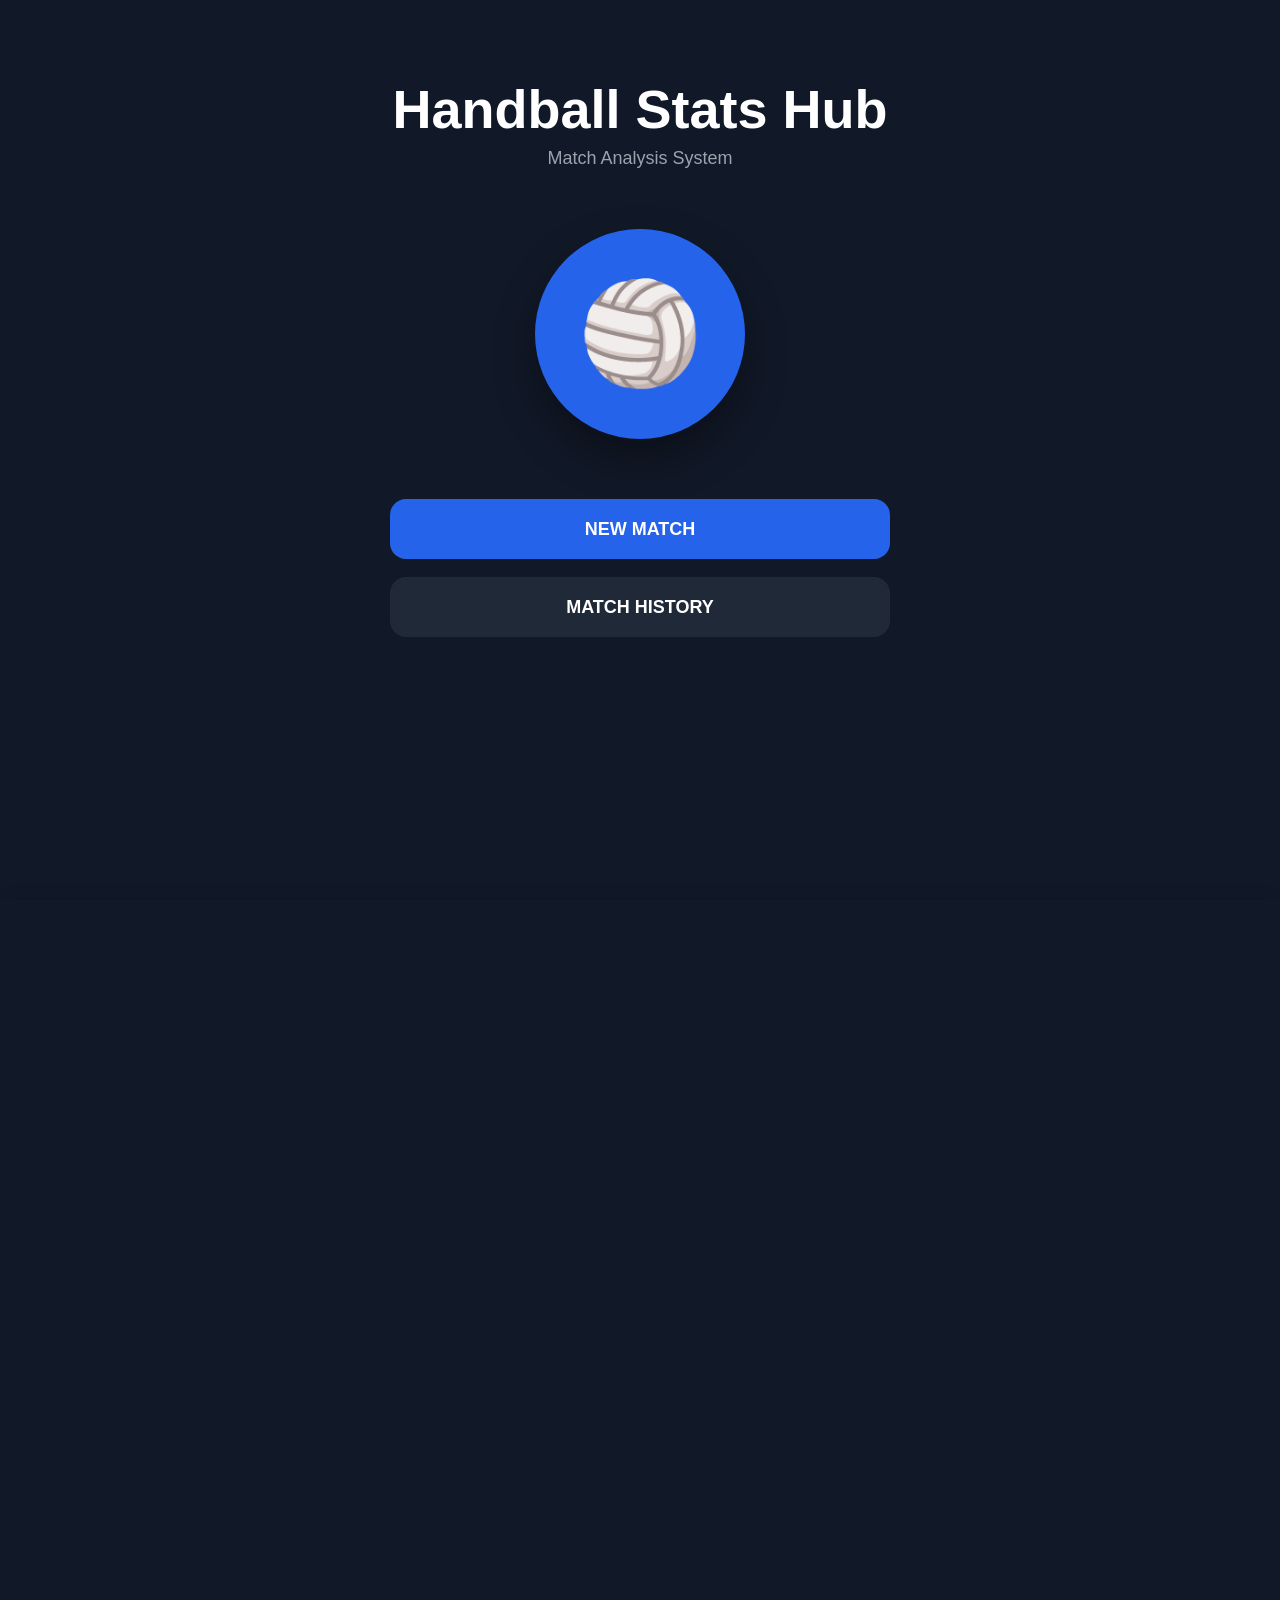
==== commit 98057b6b: "Update index.html" ====
--- a/index.html
+++ b/index.html
@@ -202,84 +202,6 @@
   <!-- ===================================== -->
 <!-- GAME PAGE -->
 <!-- ===================================== -->
-
-<section
-id="gamePage"
-class="page">
-
-<header class="gameHeader">
-
-<div class="teamSwitcher">
-
-<button
-class="teamButton active"
-id="ourSideButton">
-
-OUR
-
-</button>
-
-<button
-class="teamButton"
-id="opponentSideButton">
-
-OPP
-
-</button>
-
-</div>
-
-<div class="timerArea">
-
-<div id="gameTimer">
-
-00:00
-
-</div>
-
-<div class="timerButtons">
-
-<button id="startTimerButton">
-
-▶
-
-</button>
-
-<button id="pauseTimerButton">
-
-⏸
-
-</button>
-
-<button id="resetTimerButton">
-
-↺
-
-</button>
-
-</div>
-
-</div>
-
-</header>
-
-<!-- ====================== -->
-<!-- COURT -->
-<!-- ====================== -->
-
-<div class="courtCard">
-
-<h3>
-
-POSITION
-
-</h3>
-
-<div class="courtGrid">
-
-<button class="positionButton">LW</button>
-
-<button class="positionButton">LP</button>
 
 <button class="positionButton">LB</button>
 
@@ -473,6 +395,381 @@
 </div>
 
 </section>
+
+              <button class="positionButton">
+
+                <span class="positionName">
+
+                    LW
+
+                </span>
+
+                <input
+                    type="text"
+                    maxlength="2"
+                    class="playerNumber"
+                    placeholder="#">
+
+            </button>
+
+            <button class="positionButton">
+
+                <span class="positionName">
+
+                    PV
+
+                </span>
+
+                <input
+                    type="text"
+                    maxlength="2"
+                    class="playerNumber"
+                    placeholder="#">
+
+            </button>
+
+            <button class="positionButton">
+
+                <span class="positionName">
+
+                    RW
+
+                </span>
+
+                <input
+                    type="text"
+                    maxlength="2"
+                    class="playerNumber"
+                    placeholder="#">
+
+            </button>
+
+            <button class="positionButton">
+
+                <span class="positionName">
+
+                    LB
+
+                </span>
+
+                <input
+                    type="text"
+                    maxlength="2"
+                    class="playerNumber"
+                    placeholder="#">
+
+            </button>
+
+            <button class="positionButton">
+
+                <span class="positionName">
+
+                    CB
+
+                </span>
+
+                <input
+                    type="text"
+                    maxlength="2"
+                    class="playerNumber"
+                    placeholder="#">
+
+            </button>
+
+            <button class="positionButton">
+
+                <span class="positionName">
+
+                    RB
+
+                </span>
+
+                <input
+                    type="text"
+                    maxlength="2"
+                    class="playerNumber"
+                    placeholder="#">
+
+            </button>
+
+            <button class="positionButton">
+
+                <span class="positionName">
+
+                    GK
+
+                </span>
+
+                <input
+                    type="text"
+                    maxlength="2"
+                    class="playerNumber"
+                    placeholder="#">
+
+            </button>
+
+            <button class="positionButton">
+
+                <span class="positionName">
+
+                    EP
+
+                </span>
+
+                <input
+                    type="text"
+                    maxlength="2"
+                    class="playerNumber"
+                    placeholder="#">
+
+            </button>
+
+        </div>
+
+    </section>
+
+    <!-- ========================= -->
+    <!-- SHOT COURSE -->
+    <!-- ========================= -->
+
+    <section class="coursePanel">
+
+        <h2>
+
+            SHOT COURSE
+
+        </h2>
+
+        <div class="courseGrid">
+
+                      <button class="courseButton">
+
+                LT
+
+            </button>
+
+            <button class="courseButton">
+
+                CT
+
+            </button>
+
+            <button class="courseButton">
+
+                RT
+
+            </button>
+
+            <button class="courseButton">
+
+                LM
+
+            </button>
+
+            <button class="courseButton">
+
+                CM
+
+            </button>
+
+            <button class="courseButton">
+
+                RM
+
+            </button>
+
+            <button class="courseButton">
+
+                LB
+
+            </button>
+
+            <button class="courseButton">
+
+                CB
+
+            </button>
+
+            <button class="courseButton">
+
+                RB
+
+            </button>
+
+        </div>
+
+    </section>
+
+    <!-- ========================= -->
+    <!-- SHOT TYPE -->
+    <!-- ========================= -->
+
+    <section class="shotTypePanel">
+
+        <h2>
+
+            SHOT TYPE
+
+        </h2>
+
+        <div class="shotTypeList">
+
+            <button class="shotTypeButton">
+
+                Normal
+
+            </button>
+
+            <button class="shotTypeButton">
+
+                Fast Break
+
+            </button>
+
+            <button class="shotTypeButton">
+
+                7m
+
+            </button>
+
+            <button class="shotTypeButton">
+
+                Breakthrough
+
+            </button>
+
+            <button class="shotTypeButton">
+
+                Other
+
+            </button>
+
+        </div>
+
+    </section>
+
+    <!-- ========================= -->
+    <!-- RESULT -->
+    <!-- ========================= -->
+
+    <section class="resultPanel">
+
+        <h2>
+
+            RESULT
+
+        </h2>
+
+        <div class="resultList">
+
+                      <button class="resultButton goal">
+
+                GOAL
+
+            </button>
+
+            <button class="resultButton save">
+
+                SAVED
+
+            </button>
+
+            <button class="resultButton miss">
+
+                MISS
+
+            </button>
+
+            <button class="resultButton block">
+
+                BLOCK
+
+            </button>
+
+        </div>
+
+    </section>
+
+    <!-- ========================= -->
+    <!-- MEMO -->
+    <!-- ========================= -->
+
+    <section class="memoPanel">
+
+        <h2>
+
+            MEMO
+
+        </h2>
+
+        <textarea
+            id="memo"
+            placeholder="Notes..."></textarea>
+
+    </section>
+
+    <!-- ========================= -->
+    <!-- BOTTOM BAR -->
+    <!-- ========================= -->
+
+    <footer class="bottomPanel">
+
+        <button
+            id="otherButton"
+            class="bottomButton">
+
+            OTHER
+
+        </button>
+
+        <button
+            id="historyButton"
+            class="bottomButton">
+
+            HISTORY
+
+        </button>
+
+        <button
+            id="undoButton"
+            class="bottomButton">
+
+            UNDO
+
+        </button>
+
+        <button
+            id="halfButton"
+            class="bottomButton">
+
+            CHANGE HALF
+
+        </button>
+
+        <button
+            id="saveEventButton"
+            class="saveEventButton">
+
+            SAVE EVENT
+
+        </button>
+
+        <button
+            id="finishMatchButton"
+            class="finishButton">
+
+            END & SAVE MATCH
+
+        </button>
+
+    </footer>
+
+</div>
+
+</section>
+
+  
+
 
 <!-- ===================================== -->
 <!-- MATCH HISTORY PAGE -->
